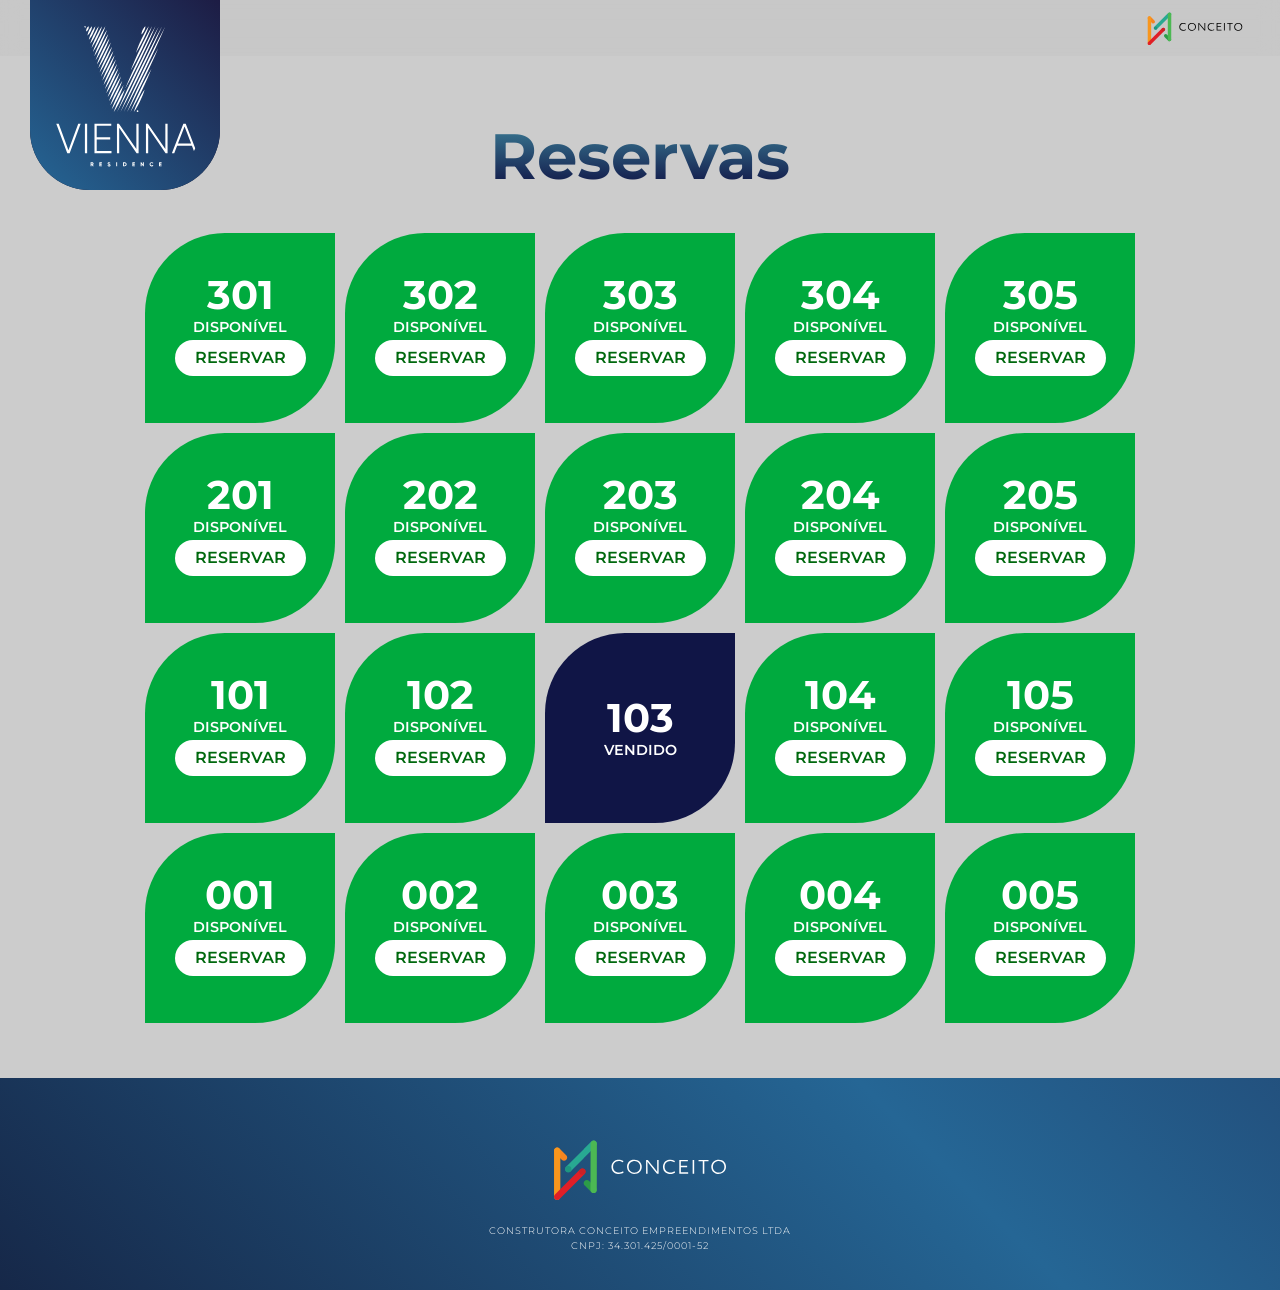
==== index.html @ 6d5f771d "Update index.html" ====
<!DOCTYPE html>
<html lang="pt-br">
<head>
    <meta charset="UTF-8">
    <meta http-equiv="X-UA-Compatible" content="IE=edge">
    <meta name="viewport" content="width=device-width, initial-scale=1.0">
    <title>Vienna Residence - Reserva</title>
    <link rel="icon" type="image/x-icon" href="img/favicon.svg">
    <link rel="stylesheet" href="style.css">
</head>
<body>

<header>
    <div class="logos-cabeca">
        <div class="logo"><img class="vienna-cabeca" src="img/vienna-branco.svg"></div><div class="logo2"><img class="conceito-cabeca" src="img/conceito-colorido.svg"></div></div>
</header>

<main>

    <div class="text">
        <h1>Reservas</h1>
    </div>

<div class="aps">

    <div class="quarto">
        <div class="quaI">
            <h2>301</h2>
            <h3>DISPONÍVEL</h3>

            <a target="_blank" href="https://api.whatsapp.com/send?phone=83981104822&text=Olá, Lucas.%20Quero%20reservar%20um%20apartamento." class="btn"> RESERVAR </a>
        </div>

        <div class="quaII">
            <h2>302</h2>
            <h3>DISPONÍVEL</h3>

            <a target="_blank" href="https://api.whatsapp.com/send?phone=83981104822&text=Olá, Lucas.%20Quero%20reservar%20um%20apartamento." class="btn"> RESERVAR </a>

        </div>

        <div class="quaIII">
            <h2>303</h2>
            <h3>DISPONÍVEL</h3>

            <a target="_blank" href="https://api.whatsapp.com/send?phone=83981104822&text=Olá, Lucas.%20Quero%20reservar%20um%20apartamento." class="btn"> RESERVAR </a>

        </div>

        <div class="quaIV">
            <h2>304</h2>
            <h3>DISPONÍVEL</h3>

            <a target="_blank" href="https://api.whatsapp.com/send?phone=83981104822&text=Olá, Lucas.%20Quero%20reservar%20um%20apartamento." class="btn"> RESERVAR </a>

        </div>

        <div class="quaV">
            <h2>305</h2>
            <h3>DISPONÍVEL</h3>

            <a target="_blank" href="https://api.whatsapp.com/send?phone=83981104822&text=Olá, Lucas.%20Quero%20reservar%20um%20apartamento." class="btn"> RESERVAR </a>

        </div>
    </div>

    <div class="terceiro">
        <div class="terI">
            <h2>201</h2>
            <h3>DISPONÍVEL</h3>

            <a target="_blank" href="https://api.whatsapp.com/send?phone=83981104822&text=Olá, Lucas.%20Quero%20reservar%20um%20apartamento." class="btn"> RESERVAR </a>

        </div>

        <div class="terII">
            <h2>202</h2>
            <h3>DISPONÍVEL</h3>

            <a target="_blank" href="https://api.whatsapp.com/send?phone=83981104822&text=Olá, Lucas.%20Quero%20reservar%20um%20apartamento." class="btn"> RESERVAR </a>

        </div>

        <div class="terIII">
            <h2>203</h2>
            <h3>DISPONÍVEL</h3>

            <a target="_blank" href="https://api.whatsapp.com/send?phone=83981104822&text=Olá, Lucas.%20Quero%20reservar%20um%20apartamento." class="btn"> RESERVAR </a>

        </div>

        <div class="terIV">
            <h2>204</h2>
            <h3>DISPONÍVEL</h3>

            <a target="_blank" href="https://api.whatsapp.com/send?phone=83981104822&text=Olá, Lucas.%20Quero%20reservar%20um%20apartamento." class="btn"> RESERVAR </a>

        </div>

        <div class="terV">
            <h2>205</h2>
            <h3>DISPONÍVEL</h3>

            <a target="_blank" href="https://api.whatsapp.com/send?phone=83981104822&text=Olá, Lucas.%20Quero%20reservar%20um%20apartamento." class="btn"> RESERVAR </a>

        </div>
    </div>

    <div class="segundo">
        <div class="segI">
            <h2>101</h2>
            <h3>DISPONÍVEL</h3>

            <a target="_blank" href="https://api.whatsapp.com/send?phone=83981104822&text=Olá, Lucas.%20Quero%20reservar%20um%20apartamento." class="btn"> RESERVAR </a>

        </div>

        <div class="segII">
            <h2>102</h2>
            <h3>DISPONÍVEL</h3>

            <a target="_blank" href="https://api.whatsapp.com/send?phone=83981104822&text=Olá, Lucas.%20Quero%20reservar%20um%20apartamento." class="btn"> RESERVAR </a>

        </div>

        <div class="segIII">
            <h2>103</h2>
            <h3>VENDIDO</h3>  
        </div>

        <div class="segIV">
            <h2>104</h2>
            <h3>DISPONÍVEL</h3>

            <a target="_blank" href="https://api.whatsapp.com/send?phone=83981104822&text=Olá, Lucas.%20Quero%20reservar%20um%20apartamento." class="btn"> RESERVAR </a>

        </div>

        <div class="segV">
            <h2>105</h2>
            <h3>DISPONÍVEL</h3>

            <a target="_blank" href="https://api.whatsapp.com/send?phone=83981104822&text=Olá, Lucas.%20Quero%20reservar%20um%20apartamento." class="btn"> RESERVAR </a>

        </div>

    </div>

    <div class="primeiro">
        <div class="I">
            <h2>001</h2>
            <h3>DISPONÍVEL</h3>
            <a target="_blank" href="https://api.whatsapp.com/send?phone=83981104822&text=Olá, Lucas.%20Quero%20reservar%20um%20apartamento." class="btn"> RESERVAR </a>

        </div>

        <div class="II">
            <h2>002</h2>
            <h3>DISPONÍVEL</h3>

            <a target="_blank" href="https://api.whatsapp.com/send?phone=83981104822&text=Olá, Lucas.%20Quero%20reservar%20um%20apartamento." class="btn"> RESERVAR </a>

        </div>

        <div class="III">
            <h2>003</h2>
            <h3>DISPONÍVEL</h3>

            <a target="_blank" href="https://api.whatsapp.com/send?phone=83981104822&text=Olá, Lucas.%20Quero%20reservar%20um%20apartamento." class="btn"> RESERVAR </a>

        </div>

        <div class="IV">
            <h2>004</h2>
            <h3>DISPONÍVEL</h3>

            <a target="_blank" href="https://api.whatsapp.com/send?phone=83981104822&text=Olá, Lucas.%20Quero%20reservar%20um%20apartamento." class="btn"> RESERVAR </a>

        </div>

        <div class="V">
            <h2>005</h2>
            <h3>DISPONÍVEL</h3>

            <a target="_blank" href="https://api.whatsapp.com/send?phone=83981104822&text=Olá, Lucas.%20Quero%20reservar%20um%20apartamento." class="btn"> RESERVAR </a>

        </div>

    </div>

    
</div>

</main>

<footer>
<div class="logo">
    <img class="conceito-footer" src="img/conceito-branco.svg">
</div>
<div class="text-footer">
    <h4>Construtora Conceito Empreendimentos LTDA</h4>
    <h4>CNPJ: 34.301.425/0001-52</h4>
</div>
</footer>

    
</body>
</html>
---- style.css ----
html, body, div, span, applet, object, iframe,
h1, h2, h3, h4, h5, h6, p, blockquote, pre,
a, abbr, acronym, address, big, cite, code,
del, dfn, em, img, ins, kbd, q, s, samp,
small, strike, strong, sub, sup, tt, var,
b, u, i, center,
dl, dt, dd, ol, ul, li,
fieldset, form, label, legend,
table, caption, tbody, tfoot, thead, tr, th, td,
article, aside, canvas, details, embed, 
figure, figcaption, footer, header, hgroup, 
menu, nav, output, ruby, section, summary,
time, mark, audio, video {
	margin: 0;
	padding: 0;
	border: 0;
	font-size: 100%;
	font: inherit;
	vertical-align: baseline;
}

@keyframes colors {
  0% {
    background-position: 0% 50%;
  }
  50% {
    background-position: 100% 50%;
  }
  100% {
    background-position: 0% 50%;
  }
}
a {
  text-decoration: none;
}
article, aside, details, figcaption, figure, 
footer, header, hgroup, menu, nav, section {
	display: block;
}
body {
	line-height: 1;
    font-family: 'Montserrat', sans-serif;
}
ol, ul {
	list-style: none;
}
blockquote, q {
	quotes: none;
}
blockquote:before, blockquote:after,
q:before, q:after {
	content: '';
	content: none;
}
table {
	border-collapse: collapse;
	border-spacing: 0;
}
/*--------------FONTS------------------*/


/*-------------------------------------------------------------*/
@font-face {
    font-family: 'Montserrat-Bold';
    font-style: normal;
    src: url('fonts/Montserrat-Bold.ttf') format('truetype');
  } 
  @font-face {
    font-family: 'Montserrat-SemiBold';
    font-style: normal;
    src: url('fonts/Montserrat-SemiBold.ttf') format('truetype');
  } 
  @font-face {
    font-family: 'Montserrat-Medium';
    font-style: normal;
    src: url('fonts/Montserrat-Medium.ttf') format('truetype');
  } 
  @font-face {
    font-family: 'Montserrat-Ligth';
    font-style: normal;
    src: url('fonts/Montserrat-Light.ttf') format('truetype');
  } 

header {
  background: rgb(187 187 187 / 27%);
 
  mix-blend-mode: normal;
  -webkit-backdrop-filter: blur(5px);
  backdrop-filter: blur(10px);

  position:fixed;
  height: 56px;
  z-index: 1;
  width: 100vw;
}

.logos-cabeca {
    display: flex;
    flex-direction: row;

    justify-content: space-between; 
    align-items: flex-start;

    padding: 0px 30px 0px 30px;
}
.conceito-cabeca {
    width: 110px;
}

.vienna-cabeca {
    position: fixed;

    width: 150px;
    
    padding: 20px;

    border-radius: 0 0 60px 60px;
    
    background: rgb(16,15,42);

    background-image: linear-gradient(45deg, rgb(16,15,42), rgb(37 102 149), rgb(29 28 68), rgb(16,15,42) );
    background-size: 300% 300%;
    animation: colors 5s ease infinite;

}

/*------------MAIN-------------*/
main {
    background-image: url('img/2.jpg');
    background-color: #cccccc; /* Used if the image is unavailable */
    background-position: center; /* Center the image */
    background-repeat: no-repeat; /* Do not repeat the image */
    background-size: cover; /* Resize the background image to cover the entire container */
    background-attachment: fixed;

    padding: 50px;

    display: flex;
    flex-direction: column;
    justify-content: center;
    align-items: center;
}
/*-------------------------*/

h1 {
    font-family: 'Montserrat-Bold';
    font-size: 4rem;
    background: -webkit-linear-gradient(#3b7c95, #101546);
    -webkit-background-clip: text;
    -webkit-text-fill-color: transparent;
    margin: 74px 0 40px 0;
  }

  h2 {
    color: #ffffff;
    font-family: 'Montserrat-Bold';
    font-size: 2.5rem;

  }

  h3 {
    color: #ffffff;
    font-family: 'Montserrat-SemiBold';
    text-transform: Uppercase;
    font-size: 0.9rem;
    margin-top: 5px;
    user-select: none;
  }

  h4 {
    color: #ffffff;
    font-family: 'Montserrat-Ligth';
    text-transform: Uppercase;
    font-size: 0.8rem;
    margin-top: 5px;
    user-select: none;
  }
.btn {
  background-color: #ffffff;

  color:rgb(0, 105, 14);
  
  padding: 10px 20px 10px 20px;
  margin: 5px;
  font-family: 'Montserrat-SemiBold';
  border-radius: 20px;
}
  /*---------------------------------------*/

.aps {
    display: flex;
    flex-direction: column;
    align-items: center;
}
.primeiro{
    display: flex;
    flex-wrap: wrap;
}
.segundo{
    display: flex;
    flex-wrap: wrap;
}
.terceiro{
    display: flex;
    flex-wrap: wrap;
}
.quarto{
    display: flex;
    flex-wrap: wrap;
}

.I, .II, .III, .IV, .V, 
.segI, .segII, .segIII, .segIV, .segV, 
.terI, .terII, .terIII, .terIV, .terV, 
.quaI, .quaII, .quaIII, .quaIV, .quaV {

    display: flex;
    flex-direction: column;
    align-items: center;
    justify-content: center;
    width: 150px;
    height: 150px;

    border-radius:  80px 0 80px 0;

    background: #00aa3e;

    padding: 20px;
    margin: 5px;
  
  }


  footer {
    background: #06101e;
    background-image: linear-gradient(45deg, rgb(16,15,42), rgb(37 102 149), rgb(29 28 68), rgb(16,15,42) );
    background-size: 300% 300%;
    animation: colors 5s ease infinite;

    display: flex;
    flex-direction: column;
    justify-content: center;
    align-items: center;

    padding: 40px;
  
  }

.conceito-footer {
  width: 200px;
}
  
.text-footer {
  display: flex;
  flex-direction: column;
  align-items: center;
}

.text-footer h4 {
  font-size: 0.6rem;
  letter-spacing: 1px;
}
.segIII {
background: #101546;
}
/* ------------------ CELULAR ------------------ */
@media only screen and (max-width: 700px) {

  .conceito-cabeca {
    display: none;
  }

  h1 {
    margin: 180px 0 40px 0;
  }

  .I, .II, .III, .IV, .V, 
  .segI, .segII, .segIII, .segIV, .segV, 
  .terI, .terII, .terIII, .terIV, .terV, 
  .quaI, .quaII, .quaIII, .quaIV, .quaV {
    width: 70vw;
}
.primeiro, .segundo, .terceiro, .quarto {
  flex-direction: column-reverse;
}
}
/*
DISPONÍVEL:

background: #00aa3e;
background: linear-gradient(73deg, #D4FF00 0%, #00AA3E 35%, #00aa3ebd 100%);

RESERVADO:

background: rgb(255, 38, 0);
background: linear-gradient(73deg, rgb(255, 17, 0) 0%, rgb(255, 60, 0) 35%, rgba(255, 124, 106, 0.822) 100%);

VENDIDO:

background: #101546;
background: #3b7c95 0%, #101546 35%, #153636bd 100%); ----*/
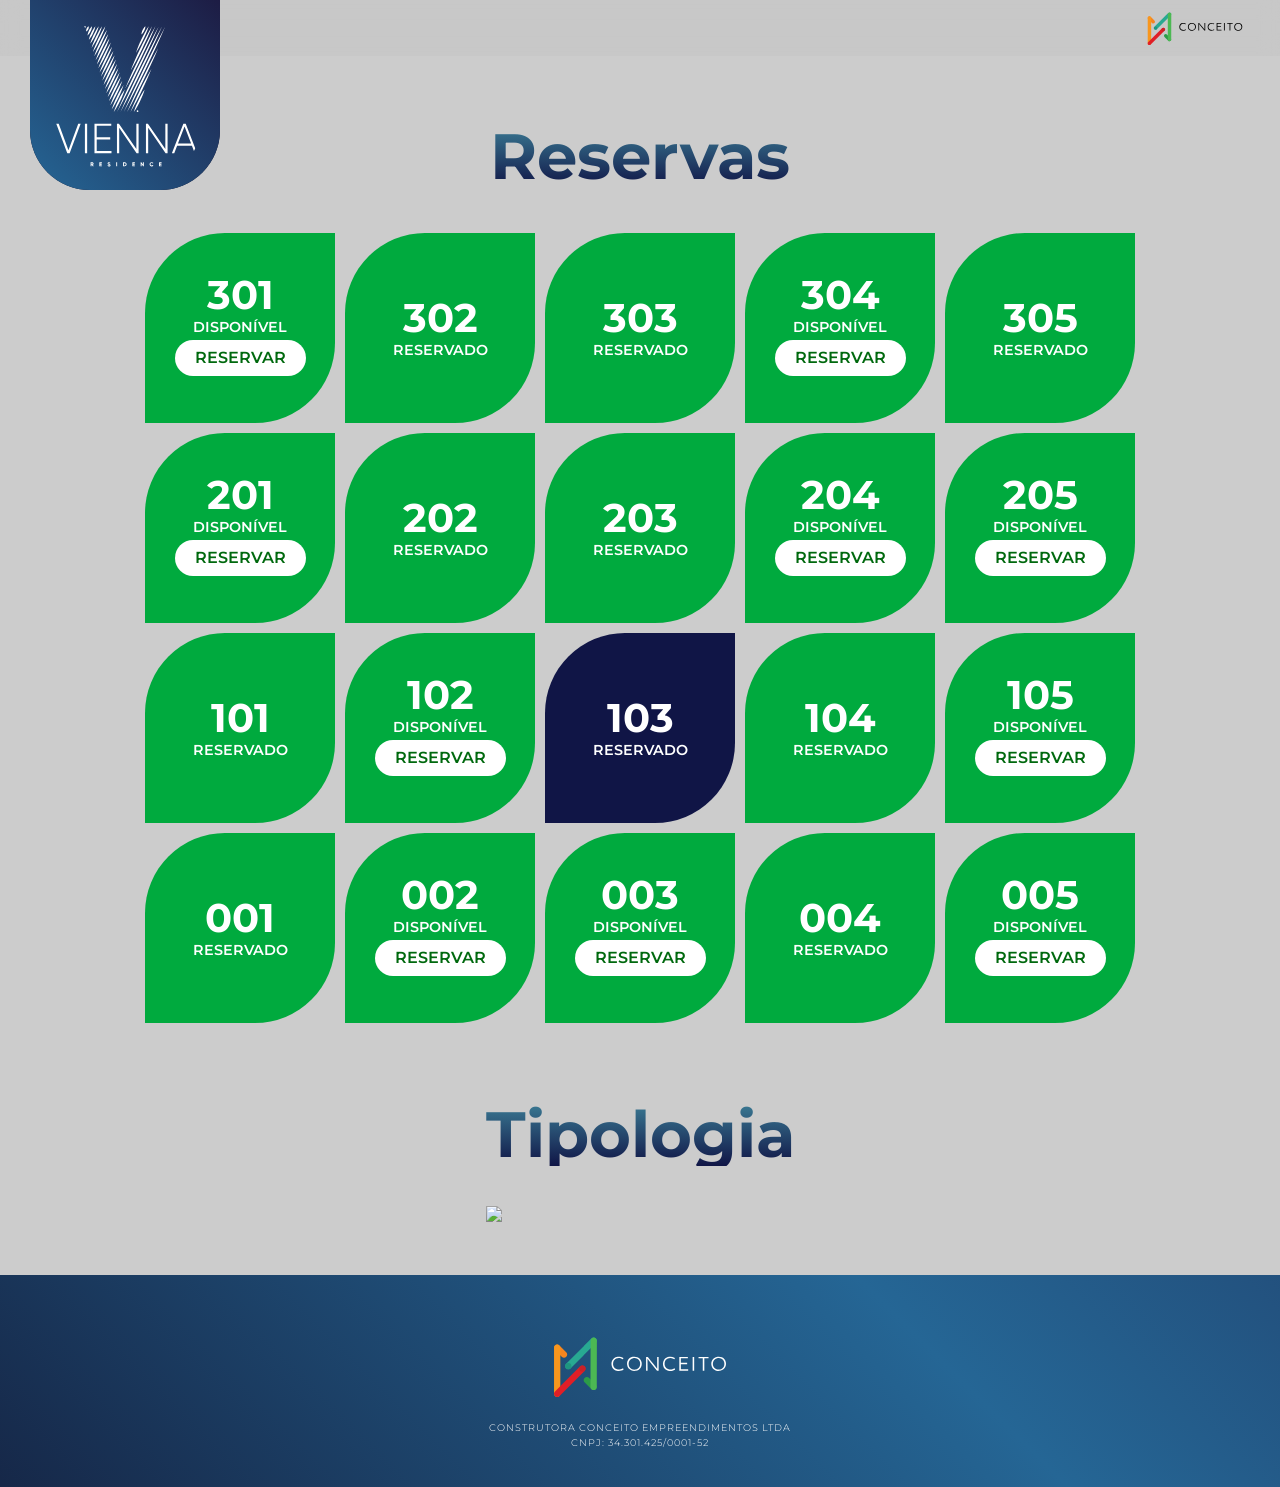
==== commit ad2fc290: "Update index.html" ====
--- a/index.html
+++ b/index.html
@@ -28,22 +28,20 @@
             <h2>301</h2>
             <h3>DISPONÍVEL</h3>
 
-            <a target="_blank" href="https://api.whatsapp.com/send?phone=83981104822&text=Olá, Lucas.%20Quero%20reservar%20um%20apartamento." class="btn"> RESERVAR </a>
+            <a target="_blank" href="https://api.whatsapp.com/send?phone=83996271234&text=Olá, Lucas.%20Quero%20reservar%20um%20apartamento." class="btn"> RESERVAR </a>
         </div>
 
         <div class="quaII">
             <h2>302</h2>
-            <h3>DISPONÍVEL</h3>
-
-            <a target="_blank" href="https://api.whatsapp.com/send?phone=83981104822&text=Olá, Lucas.%20Quero%20reservar%20um%20apartamento." class="btn"> RESERVAR </a>
-
+            <h3>RESERVADO</h3>
+
+ 
         </div>
 
         <div class="quaIII">
             <h2>303</h2>
-            <h3>DISPONÍVEL</h3>
-
-            <a target="_blank" href="https://api.whatsapp.com/send?phone=83981104822&text=Olá, Lucas.%20Quero%20reservar%20um%20apartamento." class="btn"> RESERVAR </a>
+            <h3>RESERVADO</h3>
+
 
         </div>
 
@@ -51,15 +49,14 @@
             <h2>304</h2>
             <h3>DISPONÍVEL</h3>
 
-            <a target="_blank" href="https://api.whatsapp.com/send?phone=83981104822&text=Olá, Lucas.%20Quero%20reservar%20um%20apartamento." class="btn"> RESERVAR </a>
+            <a target="_blank" href="https://api.whatsapp.com/send?phone=83996271234&text=Olá, Lucas.%20Quero%20reservar%20um%20apartamento." class="btn"> RESERVAR </a>
 
         </div>
 
         <div class="quaV">
             <h2>305</h2>
-            <h3>DISPONÍVEL</h3>
-
-            <a target="_blank" href="https://api.whatsapp.com/send?phone=83981104822&text=Olá, Lucas.%20Quero%20reservar%20um%20apartamento." class="btn"> RESERVAR </a>
+            <h3>RESERVADO</h3>
+
 
         </div>
     </div>
@@ -69,23 +66,21 @@
             <h2>201</h2>
             <h3>DISPONÍVEL</h3>
 
-            <a target="_blank" href="https://api.whatsapp.com/send?phone=83981104822&text=Olá, Lucas.%20Quero%20reservar%20um%20apartamento." class="btn"> RESERVAR </a>
+            <a target="_blank" href="https://api.whatsapp.com/send?phone=83996271234&text=Olá, Lucas.%20Quero%20reservar%20um%20apartamento." class="btn"> RESERVAR </a>
 
         </div>
 
         <div class="terII">
             <h2>202</h2>
-            <h3>DISPONÍVEL</h3>
-
-            <a target="_blank" href="https://api.whatsapp.com/send?phone=83981104822&text=Olá, Lucas.%20Quero%20reservar%20um%20apartamento." class="btn"> RESERVAR </a>
+            <h3>RESERVADO</h3>
+
 
         </div>
 
         <div class="terIII">
             <h2>203</h2>
-            <h3>DISPONÍVEL</h3>
-
-            <a target="_blank" href="https://api.whatsapp.com/send?phone=83981104822&text=Olá, Lucas.%20Quero%20reservar%20um%20apartamento." class="btn"> RESERVAR </a>
+            <h3>RESERVADO</h3>
+
 
         </div>
 
@@ -93,7 +88,7 @@
             <h2>204</h2>
             <h3>DISPONÍVEL</h3>
 
-            <a target="_blank" href="https://api.whatsapp.com/send?phone=83981104822&text=Olá, Lucas.%20Quero%20reservar%20um%20apartamento." class="btn"> RESERVAR </a>
+            <a target="_blank" href="https://api.whatsapp.com/send?phone=83996271234&text=Olá, Lucas.%20Quero%20reservar%20um%20apartamento." class="btn"> RESERVAR </a>
 
         </div>
 
@@ -101,7 +96,7 @@
             <h2>205</h2>
             <h3>DISPONÍVEL</h3>
 
-            <a target="_blank" href="https://api.whatsapp.com/send?phone=83981104822&text=Olá, Lucas.%20Quero%20reservar%20um%20apartamento." class="btn"> RESERVAR </a>
+            <a target="_blank" href="https://api.whatsapp.com/send?phone=83996271234&text=Olá, Lucas.%20Quero%20reservar%20um%20apartamento." class="btn"> RESERVAR </a>
 
         </div>
     </div>
@@ -109,9 +104,8 @@
     <div class="segundo">
         <div class="segI">
             <h2>101</h2>
-            <h3>DISPONÍVEL</h3>
-
-            <a target="_blank" href="https://api.whatsapp.com/send?phone=83981104822&text=Olá, Lucas.%20Quero%20reservar%20um%20apartamento." class="btn"> RESERVAR </a>
+            <h3>RESERVADO</h3>
+
 
         </div>
 
@@ -119,28 +113,29 @@
             <h2>102</h2>
             <h3>DISPONÍVEL</h3>
 
-            <a target="_blank" href="https://api.whatsapp.com/send?phone=83981104822&text=Olá, Lucas.%20Quero%20reservar%20um%20apartamento." class="btn"> RESERVAR </a>
+            <a target="_blank" href="https://api.whatsapp.com/send?phone=83996271234&text=Olá, Lucas.%20Quero%20reservar%20um%20apartamento." class="btn"> RESERVAR </a>
 
         </div>
 
         <div class="segIII">
             <h2>103</h2>
-            <h3>VENDIDO</h3>  
+            <h3>RESERVADO</h3>
+
+
         </div>
 
         <div class="segIV">
             <h2>104</h2>
-            <h3>DISPONÍVEL</h3>
-
-            <a target="_blank" href="https://api.whatsapp.com/send?phone=83981104822&text=Olá, Lucas.%20Quero%20reservar%20um%20apartamento." class="btn"> RESERVAR </a>
-
+            <h3>RESERVADO</h3>
+
+ 
         </div>
 
         <div class="segV">
             <h2>105</h2>
             <h3>DISPONÍVEL</h3>
 
-            <a target="_blank" href="https://api.whatsapp.com/send?phone=83981104822&text=Olá, Lucas.%20Quero%20reservar%20um%20apartamento." class="btn"> RESERVAR </a>
+            <a target="_blank" href="https://api.whatsapp.com/send?phone=83996271234&text=Olá, Lucas.%20Quero%20reservar%20um%20apartamento." class="btn"> RESERVAR </a>
 
         </div>
 
@@ -149,8 +144,7 @@
     <div class="primeiro">
         <div class="I">
             <h2>001</h2>
-            <h3>DISPONÍVEL</h3>
-            <a target="_blank" href="https://api.whatsapp.com/send?phone=83981104822&text=Olá, Lucas.%20Quero%20reservar%20um%20apartamento." class="btn"> RESERVAR </a>
+            <h3>RESERVADO</h3>
 
         </div>
 
@@ -158,7 +152,7 @@
             <h2>002</h2>
             <h3>DISPONÍVEL</h3>
 
-            <a target="_blank" href="https://api.whatsapp.com/send?phone=83981104822&text=Olá, Lucas.%20Quero%20reservar%20um%20apartamento." class="btn"> RESERVAR </a>
+            <a target="_blank" href="https://api.whatsapp.com/send?phone=83996271234&text=Olá, Lucas.%20Quero%20reservar%20um%20apartamento." class="btn"> RESERVAR </a>
 
         </div>
 
@@ -166,15 +160,14 @@
             <h2>003</h2>
             <h3>DISPONÍVEL</h3>
 
-            <a target="_blank" href="https://api.whatsapp.com/send?phone=83981104822&text=Olá, Lucas.%20Quero%20reservar%20um%20apartamento." class="btn"> RESERVAR </a>
+            <a target="_blank" href="https://api.whatsapp.com/send?phone=83996271234&text=Olá, Lucas.%20Quero%20reservar%20um%20apartamento." class="btn"> RESERVAR </a>
 
         </div>
 
         <div class="IV">
             <h2>004</h2>
-            <h3>DISPONÍVEL</h3>
-
-            <a target="_blank" href="https://api.whatsapp.com/send?phone=83981104822&text=Olá, Lucas.%20Quero%20reservar%20um%20apartamento." class="btn"> RESERVAR </a>
+            <h3>RESERVADO</h3>
+
 
         </div>
 
@@ -182,13 +175,18 @@
             <h2>005</h2>
             <h3>DISPONÍVEL</h3>
 
-            <a target="_blank" href="https://api.whatsapp.com/send?phone=83981104822&text=Olá, Lucas.%20Quero%20reservar%20um%20apartamento." class="btn"> RESERVAR </a>
+            <a target="_blank" href="https://api.whatsapp.com/send?phone=83996271234&text=Olá, Lucas.%20Quero%20reservar%20um%20apartamento." class="btn"> RESERVAR </a>
 
         </div>
 
     </div>
 
     
+</div>
+
+<div class="tipologia">
+    <h1>Tipologia</h1>
+    <img class="mapa" src="img/MAPA.webp">
 </div>
 
 </main>
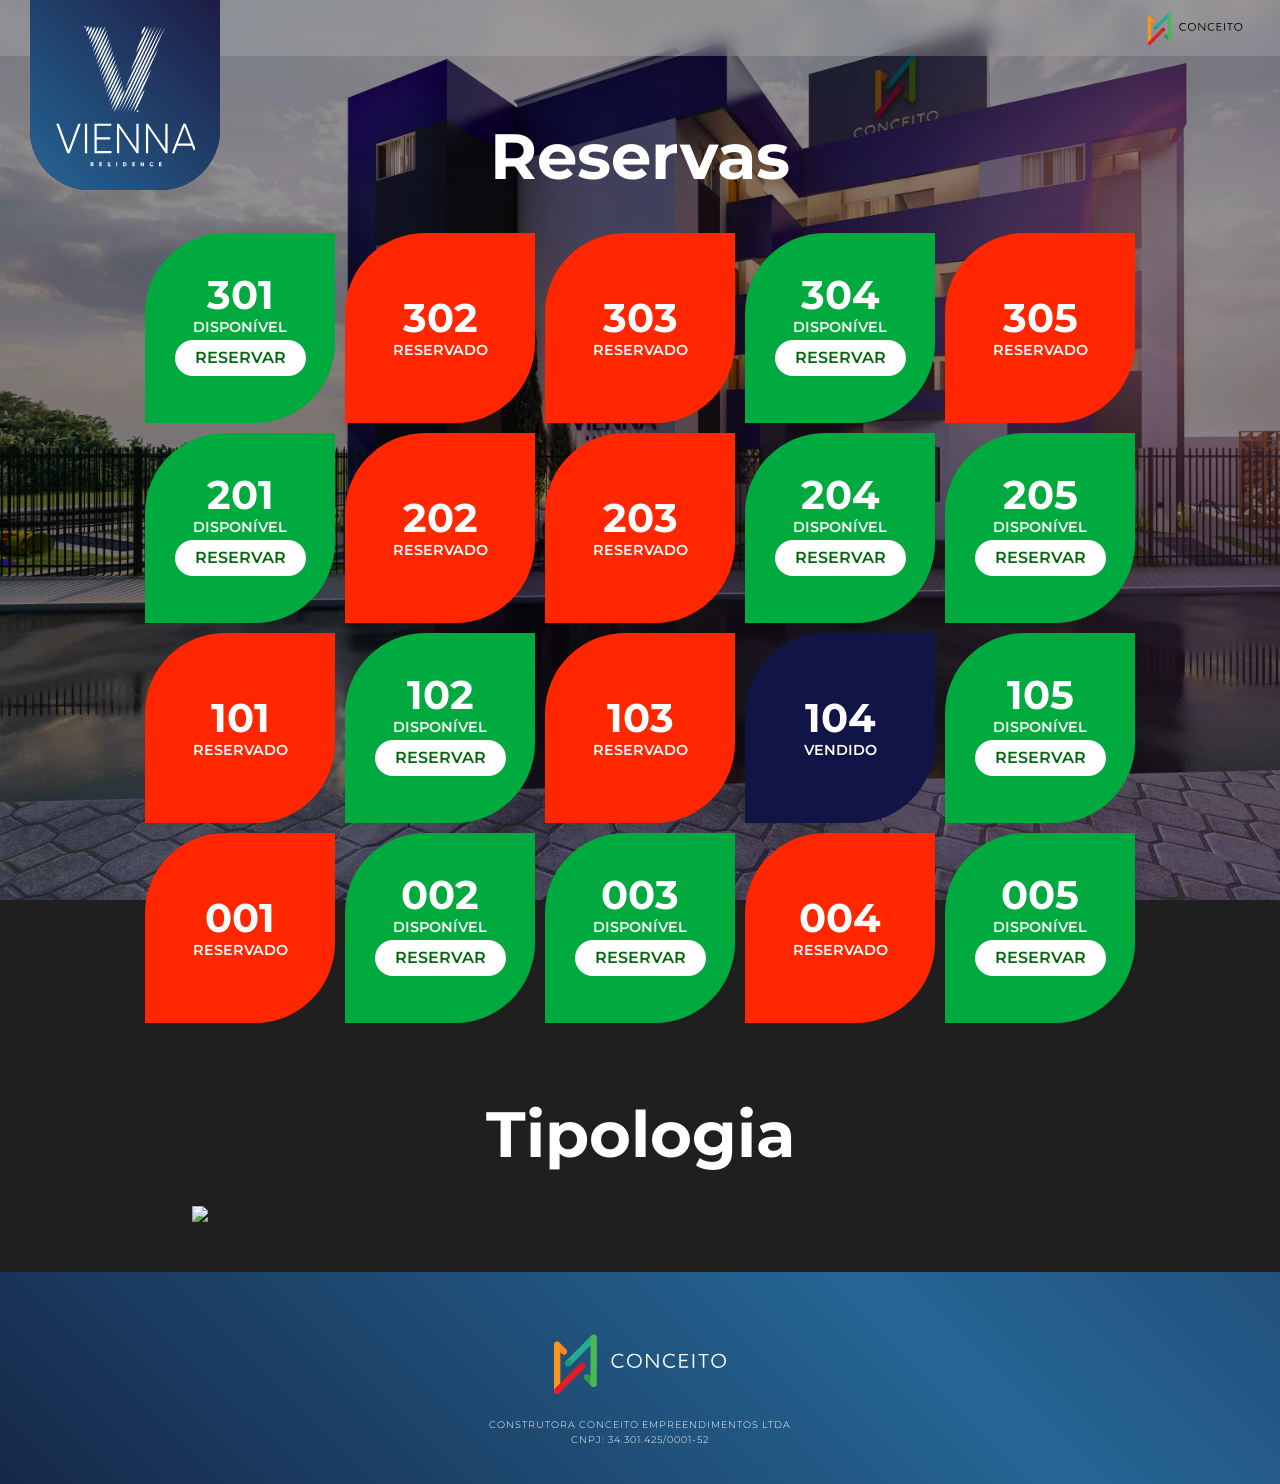
==== commit dfcabf9e: "VENDA 104" ====
--- a/index.html
+++ b/index.html
@@ -126,7 +126,7 @@
 
         <div class="segIV">
             <h2>104</h2>
-            <h3>RESERVADO</h3>
+            <h3>VENDIDO</h3>
 
  
         </div>
--- a/style.css
+++ b/style.css
@@ -18,6 +18,7 @@
 	font: inherit;
 	vertical-align: baseline;
 }
+
 
 @keyframes colors {
   0% {
@@ -126,8 +127,8 @@
 
 /*------------MAIN-------------*/
 main {
-    background-image: url('img/2.jpg');
-    background-color: #cccccc; /* Used if the image is unavailable */
+    background-image: url('img/bg.webp');
+    background-color: #1f1f1f; /* Used if the image is unavailable */
     background-position: center; /* Center the image */
     background-repeat: no-repeat; /* Do not repeat the image */
     background-size: cover; /* Resize the background image to cover the entire container */
@@ -145,9 +146,7 @@
 h1 {
     font-family: 'Montserrat-Bold';
     font-size: 4rem;
-    background: -webkit-linear-gradient(#3b7c95, #101546);
-    -webkit-background-clip: text;
-    -webkit-text-fill-color: transparent;
+    color: #fff;
     margin: 74px 0 40px 0;
   }
 
@@ -225,6 +224,7 @@
 
     background: #00aa3e;
 
+
     padding: 20px;
     margin: 5px;
   
@@ -260,8 +260,22 @@
   font-size: 0.6rem;
   letter-spacing: 1px;
 }
-.segIII {
-background: #101546;
+
+.I, .IV, .segI, .segIII, .terII, .terIII, .quaII, .quaIII, .quaV {
+	background: rgb(255, 38, 0);
+}
+.segIV {
+	background: #101546;
+}
+.tipologia {
+  display: flex;
+  flex-direction: column;
+  justify-content: center;
+  align-items: center;
+}
+
+.mapa {
+  width: 70vw;
 }
 /* ------------------ CELULAR ------------------ */
 @media only screen and (max-width: 700px) {
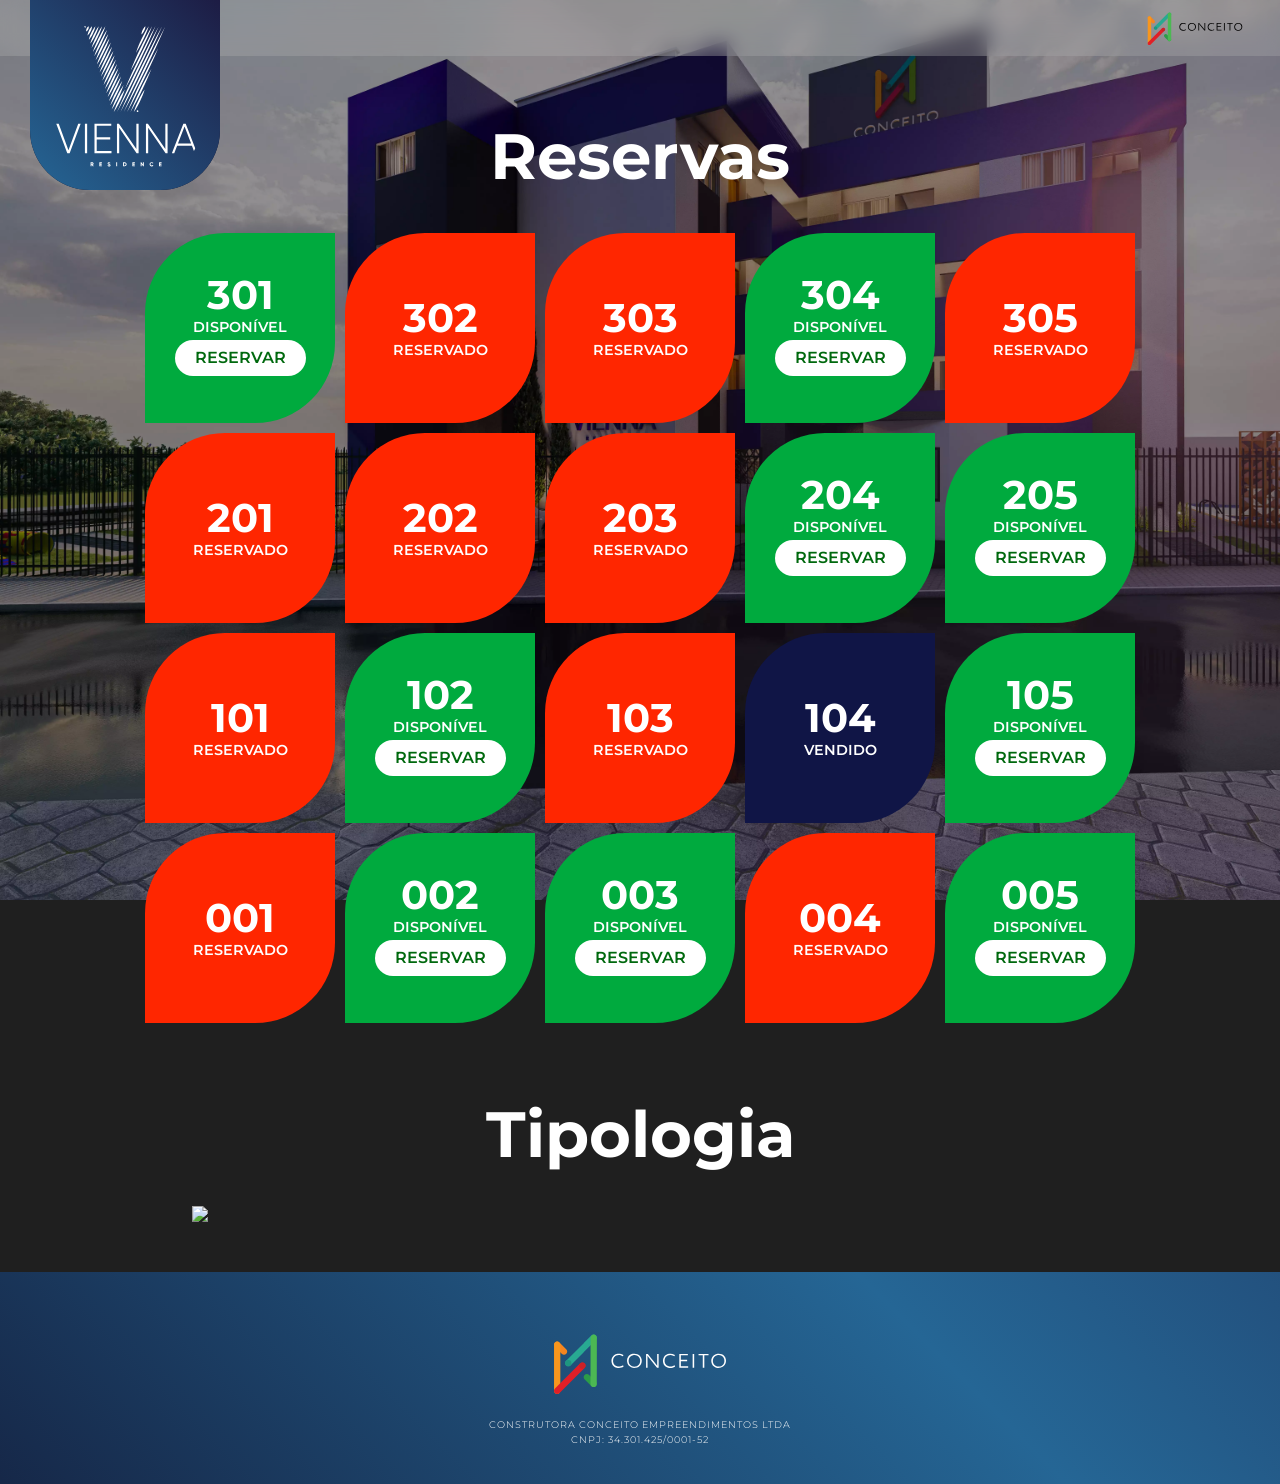
==== commit 056c030f: "Update index.html" ====
--- a/index.html
+++ b/index.html
@@ -64,9 +64,7 @@
     <div class="terceiro">
         <div class="terI">
             <h2>201</h2>
-            <h3>DISPONÍVEL</h3>
-
-            <a target="_blank" href="https://api.whatsapp.com/send?phone=83996271234&text=Olá, Lucas.%20Quero%20reservar%20um%20apartamento." class="btn"> RESERVAR </a>
+            <h3>RESERVADO</h3>
 
         </div>
 
--- a/style.css
+++ b/style.css
@@ -261,7 +261,7 @@
   letter-spacing: 1px;
 }
 
-.I, .IV, .segI, .segIII, .terII, .terIII, .quaII, .quaIII, .quaV {
+.I, .IV, .segI, .segIII, .terI, .terII, .terIII, .quaII, .quaIII, .quaV {
 	background: rgb(255, 38, 0);
 }
 .segIV {
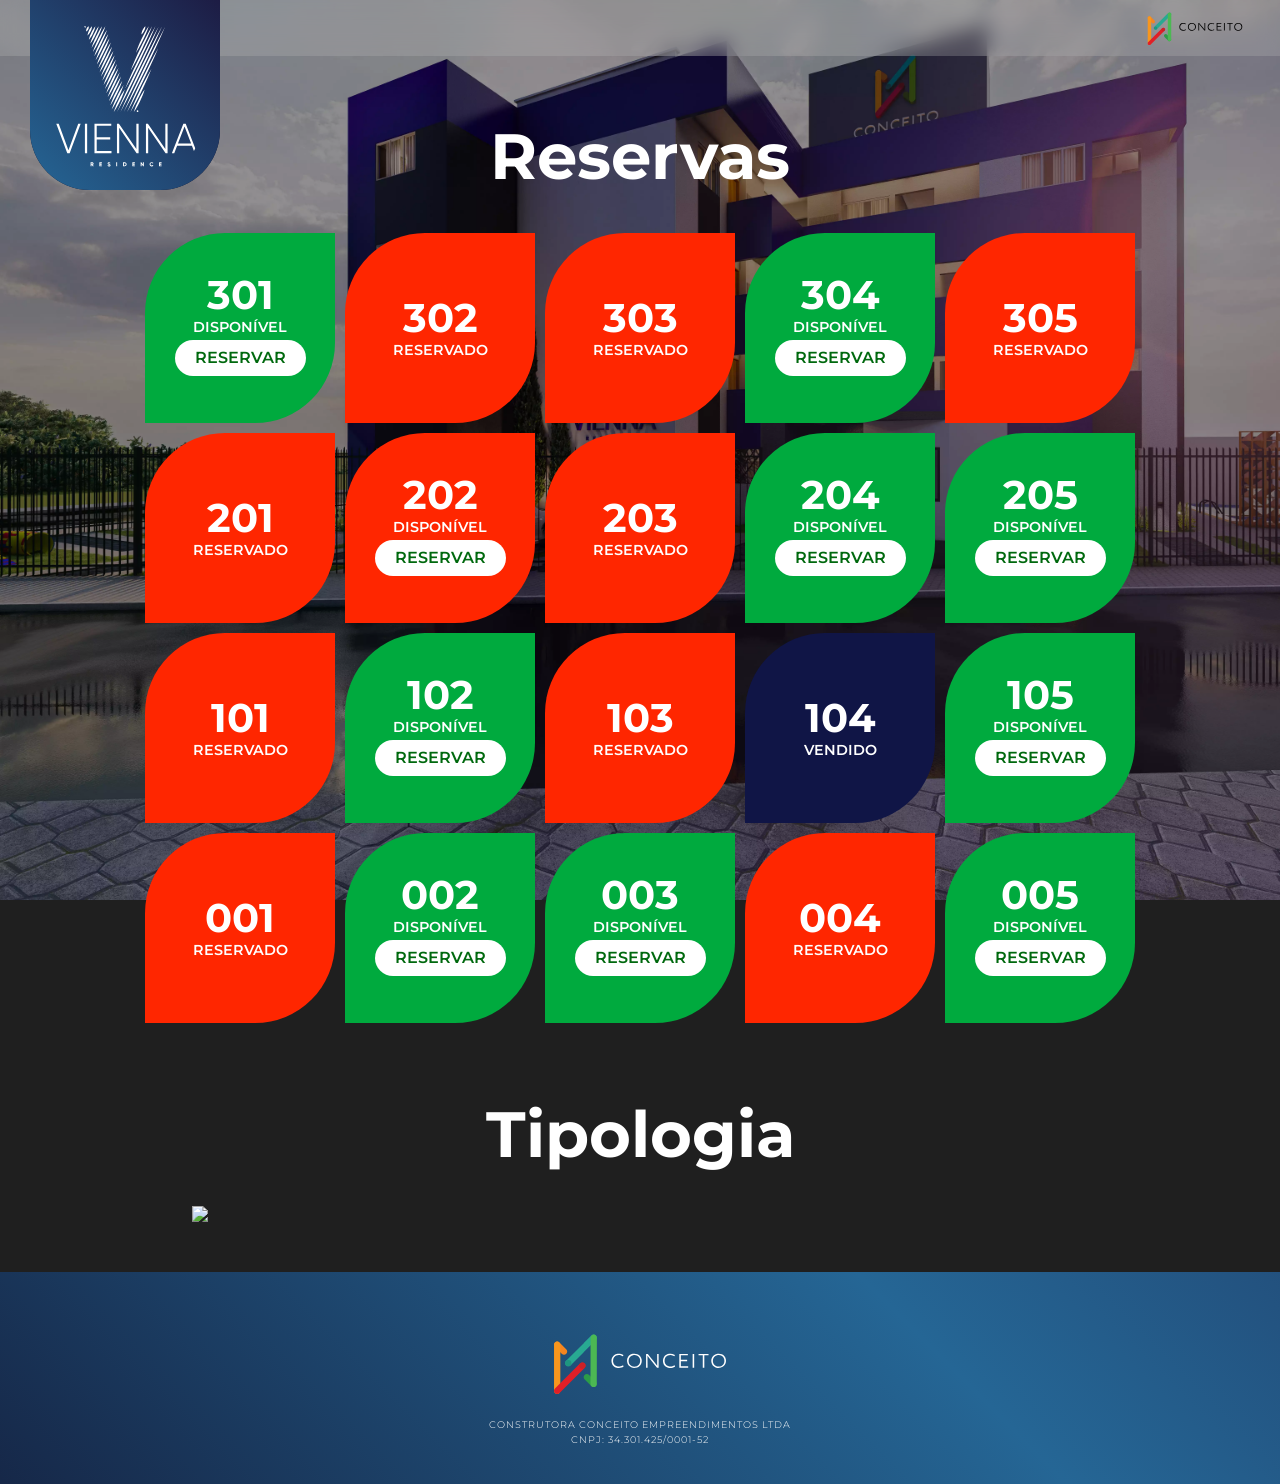
==== commit a11c2462: "Update index.html" ====
--- a/index.html
+++ b/index.html
@@ -70,7 +70,10 @@
 
         <div class="terII">
             <h2>202</h2>
-            <h3>RESERVADO</h3>
+            <h3>DISPONÍVEL</h3>
+
+            <a target="_blank" href="https://api.whatsapp.com/send?phone=83996271234&text=Olá, Lucas.%20Quero%20reservar%20um%20apartamento." class="btn"> RESERVAR </a>
+
 
 
         </div>
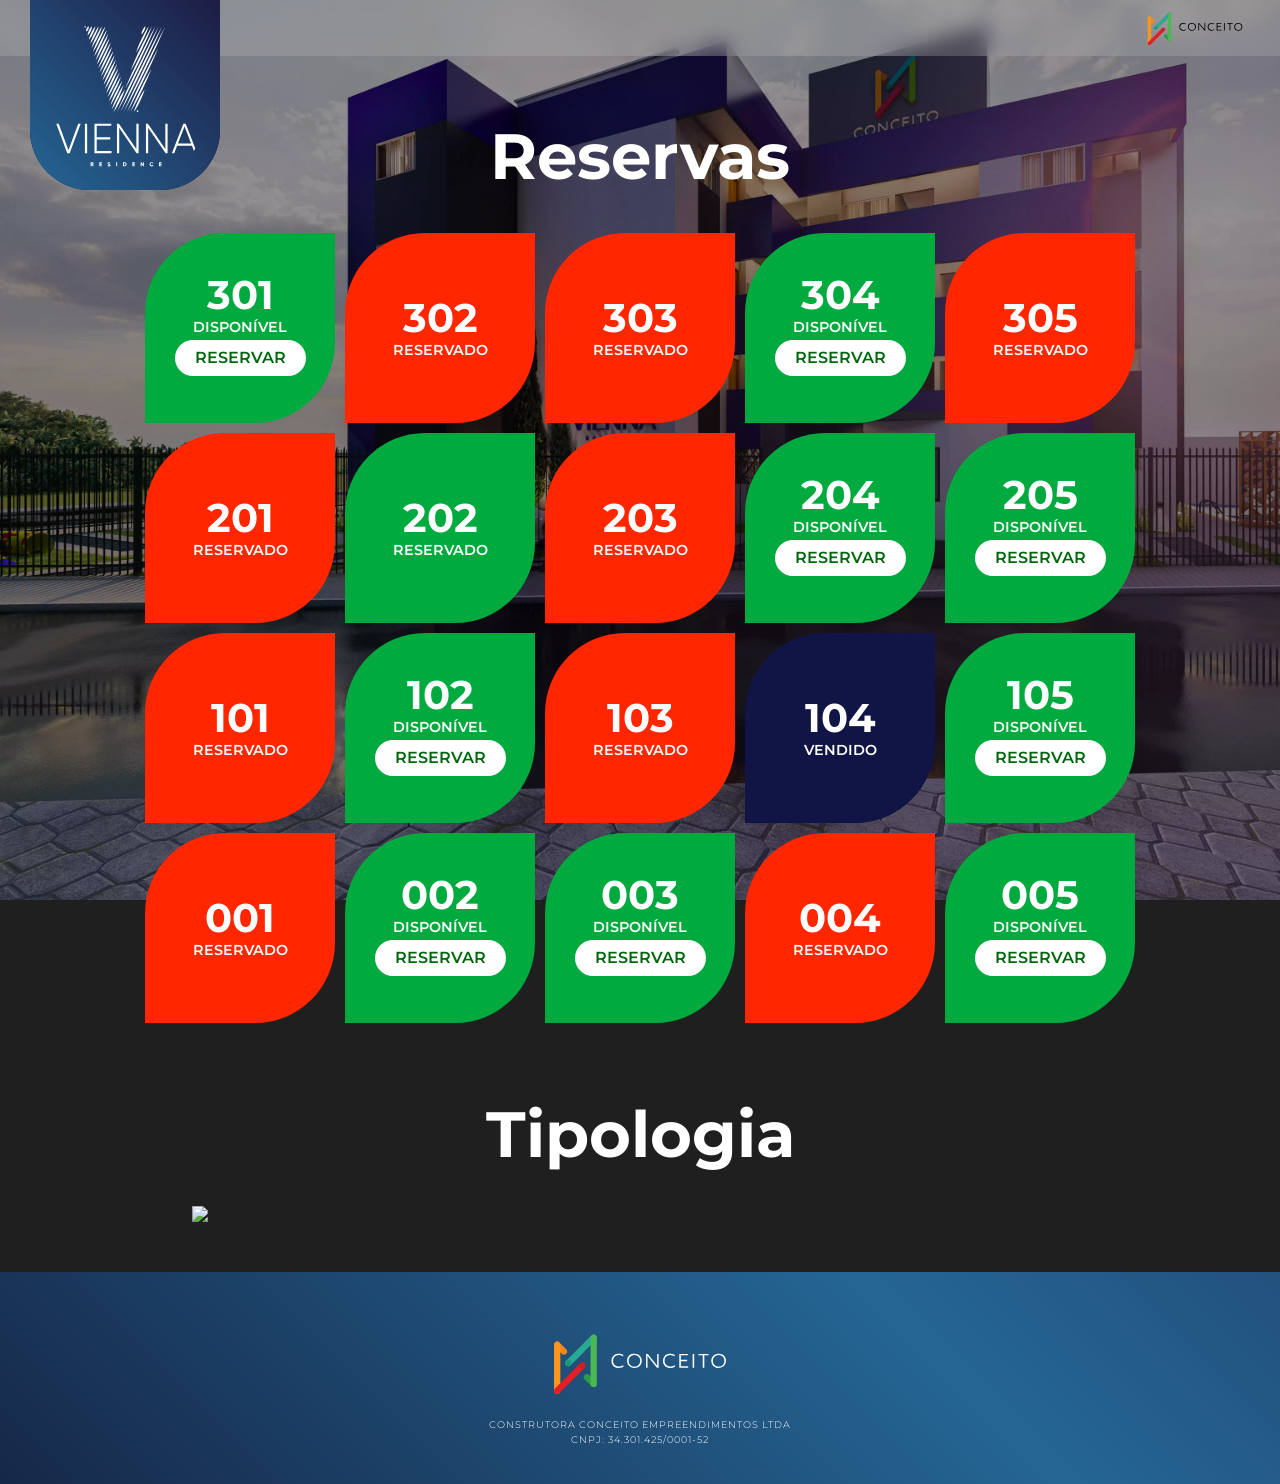
==== commit 1064f980: "Reserva 202" ====
--- a/index.html
+++ b/index.html
@@ -70,10 +70,7 @@
 
         <div class="terII">
             <h2>202</h2>
-            <h3>DISPONÍVEL</h3>
-
-            <a target="_blank" href="https://api.whatsapp.com/send?phone=83996271234&text=Olá, Lucas.%20Quero%20reservar%20um%20apartamento." class="btn"> RESERVAR </a>
-
+            <h3>RESERVADO</h3>
 
 
         </div>
--- a/style.css
+++ b/style.css
@@ -261,7 +261,7 @@
   letter-spacing: 1px;
 }
 
-.I, .IV, .segI, .segIII, .terI, .terII, .terIII, .quaII, .quaIII, .quaV {
+.I, .IV, .segI, .segIII, .terI, .terIII, .quaII, .quaIII, .quaV {
 	background: rgb(255, 38, 0);
 }
 .segIV {
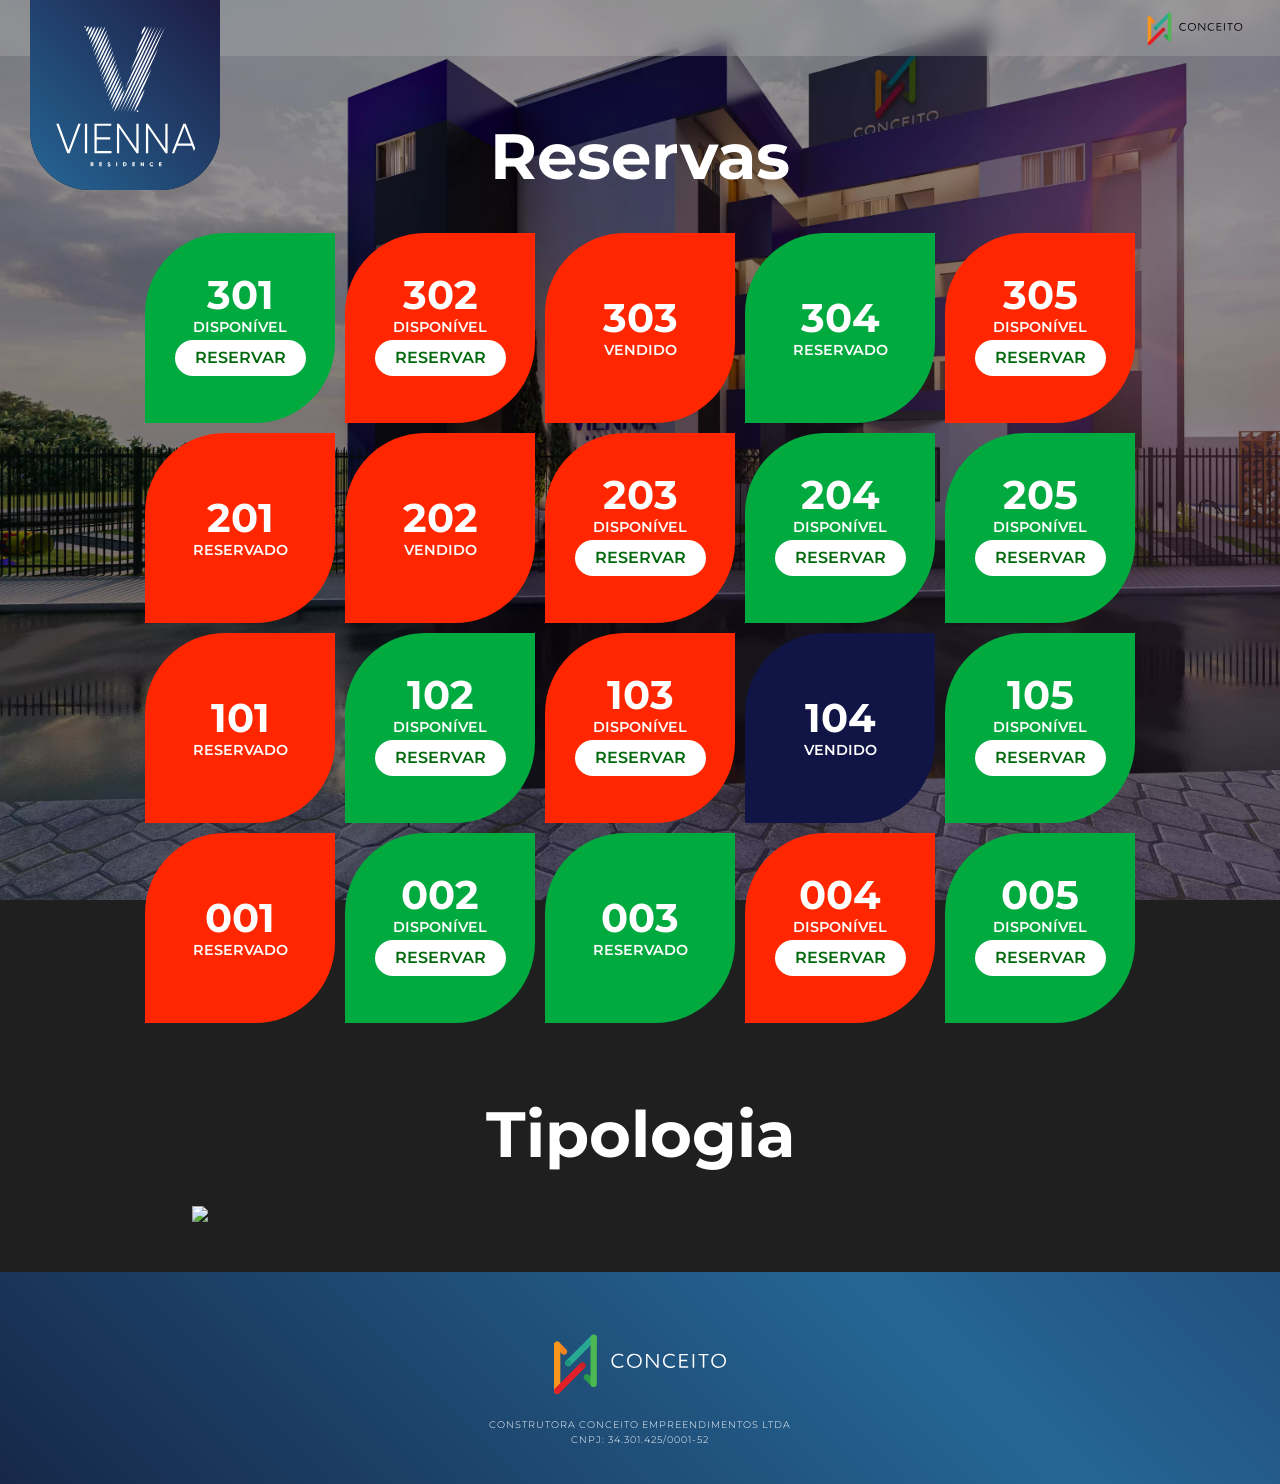
==== commit cd8bffca: "Atualização de vendas" ====
--- a/index.html
+++ b/index.html
@@ -33,29 +33,30 @@
 
         <div class="quaII">
             <h2>302</h2>
-            <h3>RESERVADO</h3>
+            <h3>DISPONÍVEL</h3>
+            
+            <a target="_blank" href="https://api.whatsapp.com/send?phone=83996271234&text=Olá, Lucas.%20Quero%20reservar%20um%20apartamento." class="btn"> RESERVAR </a>
 
  
         </div>
 
         <div class="quaIII">
             <h2>303</h2>
-            <h3>RESERVADO</h3>
-
+            <h3>VENDIDO</h3>
 
         </div>
 
         <div class="quaIV">
             <h2>304</h2>
-            <h3>DISPONÍVEL</h3>
-
-            <a target="_blank" href="https://api.whatsapp.com/send?phone=83996271234&text=Olá, Lucas.%20Quero%20reservar%20um%20apartamento." class="btn"> RESERVAR </a>
+            <h3>RESERVADO</h3>
 
         </div>
 
         <div class="quaV">
             <h2>305</h2>
-            <h3>RESERVADO</h3>
+            <h3>DISPONÍVEL</h3>
+            
+            <a target="_blank" href="https://api.whatsapp.com/send?phone=83996271234&text=Olá, Lucas.%20Quero%20reservar%20um%20apartamento." class="btn"> RESERVAR </a>
 
 
         </div>
@@ -70,14 +71,16 @@
 
         <div class="terII">
             <h2>202</h2>
-            <h3>RESERVADO</h3>
+            <h3>VENDIDO</h3>
 
 
         </div>
 
         <div class="terIII">
             <h2>203</h2>
-            <h3>RESERVADO</h3>
+            <h3>DISPONÍVEL</h3>
+            
+            <a target="_blank" href="https://api.whatsapp.com/send?phone=83996271234&text=Olá, Lucas.%20Quero%20reservar%20um%20apartamento." class="btn"> RESERVAR </a>
 
 
         </div>
@@ -117,7 +120,9 @@
 
         <div class="segIII">
             <h2>103</h2>
-            <h3>RESERVADO</h3>
+            <h3>DISPONÍVEL</h3>
+
+            <a target="_blank" href="https://api.whatsapp.com/send?phone=83996271234&text=Olá, Lucas.%20Quero%20reservar%20um%20apartamento." class="btn"> RESERVAR </a>
 
 
         </div>
@@ -156,15 +161,16 @@
 
         <div class="III">
             <h2>003</h2>
-            <h3>DISPONÍVEL</h3>
-
-            <a target="_blank" href="https://api.whatsapp.com/send?phone=83996271234&text=Olá, Lucas.%20Quero%20reservar%20um%20apartamento." class="btn"> RESERVAR </a>
+            <h3>RESERVADO</h3>
+
 
         </div>
 
         <div class="IV">
             <h2>004</h2>
-            <h3>RESERVADO</h3>
+            <h3>DISPONÍVEL</h3>
+            
+            <a target="_blank" href="https://api.whatsapp.com/send?phone=83996271234&text=Olá, Lucas.%20Quero%20reservar%20um%20apartamento." class="btn"> RESERVAR </a>
 
 
         </div>
--- a/style.css
+++ b/style.css
@@ -261,7 +261,7 @@
   letter-spacing: 1px;
 }
 
-.I, .IV, .segI, .segIII, .terI, .terIII, .quaII, .quaIII, .quaV {
+.I, .IV, .segI, .segIII, .terI, .terII, .terIII, .quaII, .quaIII, .quaV {
 	background: rgb(255, 38, 0);
 }
 .segIV {
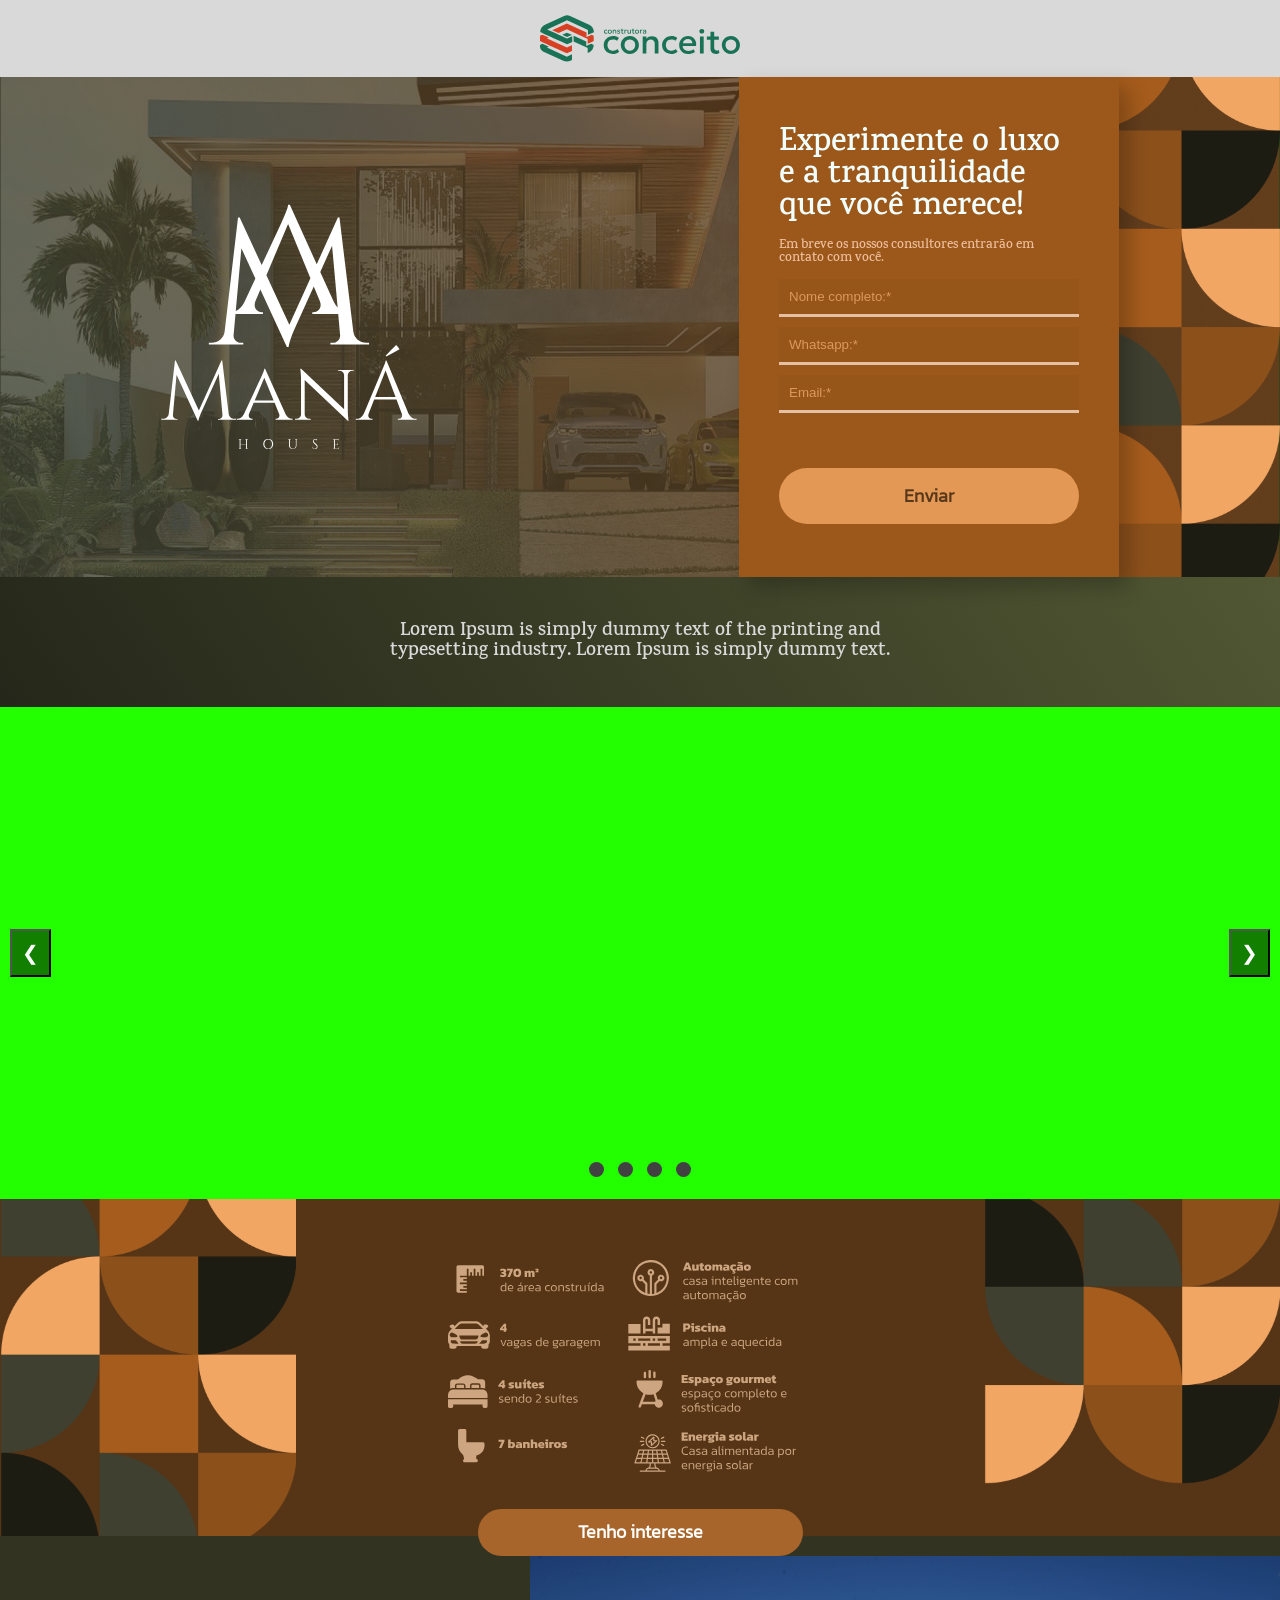
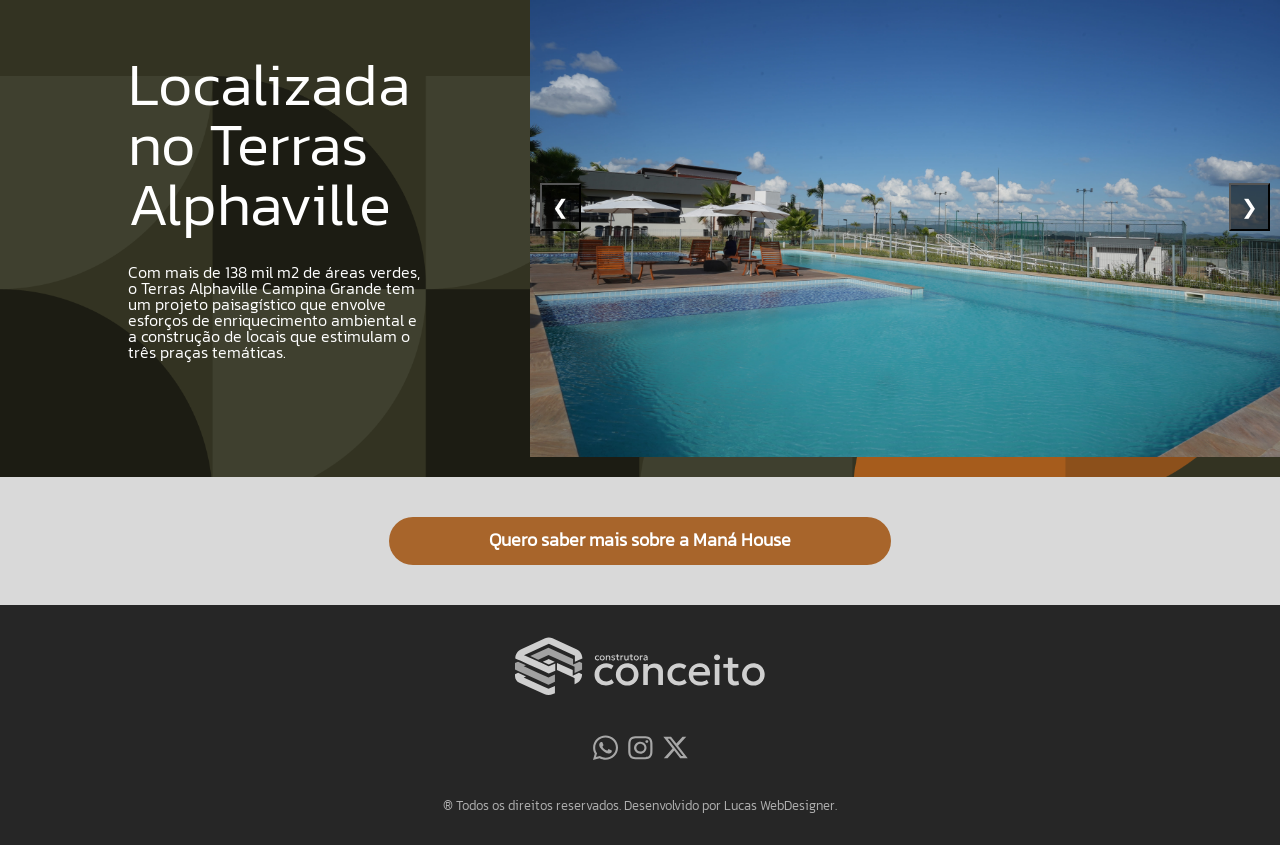
==== commit 66d02753: "Update and rename index.php to index.html" ====
--- a/index.html
+++ b/index.html
@@ -2,209 +2,158 @@
 <html lang="pt-br">
 <head>
     <meta charset="UTF-8">
-    <meta http-equiv="X-UA-Compatible" content="IE=edge">
     <meta name="viewport" content="width=device-width, initial-scale=1.0">
-    <title>Vienna Residence - Reserva</title>
-    <link rel="icon" type="image/x-icon" href="img/favicon.svg">
+    <title>Maná House - Construtora Conceito</title>
     <link rel="stylesheet" href="style.css">
+    <script src="script.js"></script>
+    <link rel="icon" type="image/x-icon" href="assets/img/favicon.png">
 </head>
 <body>
+    <header>
+        <img class="logo-conceito" src="assets/img/logo-conceito.svg" alt="Construtora Conceito">
+    </header>
 
-<header>
-    <div class="logos-cabeca">
-        <div class="logo"><img class="vienna-cabeca" src="img/vienna-branco.svg"></div><div class="logo2"><img class="conceito-cabeca" src="img/conceito-colorido.svg"></div></div>
-</header>
+<div class="main">
 
-<main>
+    <div class="banner-p">
+        <img class="logo-mana" src="assets/img/logo-mana.svg" alt="Maná House">
 
-    <div class="text">
-        <h1>Reservas</h1>
-    </div>
+        <div class="formulario">
 
-<div class="aps">
+            <div class="text">
+                <h1>Experimente o luxo e a tranquilidade que você merece!</h1>
+                <h2>Em breve os nossos consultores entrarão em contato com você.</h2>
+            </div>
 
-    <div class="quarto">
-        <div class="quaI">
-            <h2>301</h2>
-            <h3>DISPONÍVEL</h3>
-
-            <a target="_blank" href="https://api.whatsapp.com/send?phone=83996271234&text=Olá, Lucas.%20Quero%20reservar%20um%20apartamento." class="btn"> RESERVAR </a>
-        </div>
-
-        <div class="quaII">
-            <h2>302</h2>
-            <h3>DISPONÍVEL</h3>
+            <form action="email.php" class="inputs" method="post">
+                <input id="nome" name="nome" type="text" placeholder="Nome completo:*" required="required">
+                <input id="whatsapp" name="whatsapp" type="tel" required="required" placeholder="Whatsapp:*">
+                <input id="email" name="email" type="email" placeholder="Email:*" required="required">
+		    <div id="email-enviado">
+			<?php
+			if(isset($_GET['enviado']) && $_GET['enviado'] == 'email-enviado') {
+			    echo "Email enviado!";
+			}
+			?>
+		    </div>
+                <button class="btn" id="enviar" type="submit">Enviar</button>
+            </form>
             
-            <a target="_blank" href="https://api.whatsapp.com/send?phone=83996271234&text=Olá, Lucas.%20Quero%20reservar%20um%20apartamento." class="btn"> RESERVAR </a>
-
- 
-        </div>
-
-        <div class="quaIII">
-            <h2>303</h2>
-            <h3>VENDIDO</h3>
-
-        </div>
-
-        <div class="quaIV">
-            <h2>304</h2>
-            <h3>RESERVADO</h3>
-
-        </div>
-
-        <div class="quaV">
-            <h2>305</h2>
-            <h3>DISPONÍVEL</h3>
-            
-            <a target="_blank" href="https://api.whatsapp.com/send?phone=83996271234&text=Olá, Lucas.%20Quero%20reservar%20um%20apartamento." class="btn"> RESERVAR </a>
-
 
         </div>
     </div>
 
-    <div class="terceiro">
-        <div class="terI">
-            <h2>201</h2>
-            <h3>RESERVADO</h3>
+    <div class="bar">
+        <div class="text">
+            <p>Lorem Ipsum is simply dummy text of the printing and typesetting industry. Lorem Ipsum is simply dummy text.</p>
+        </div>
+    </div>
+    
+    <div class="banner-slide"> <!--Banner-->
+        <img src="assets/img/slide/img1.png" alt="Banner 1" class="active" style="width: 100%;">
+        <img src="assets/img/slide/img2.png" alt="Banner 2" style="width: 100%;">
+        <img src="assets/img/slide/img3.png" alt="Banner 3" style="width: 100%;">
+        <img src="assets/img/slide/img.jpeg" alt="Banner 4" style="width: 100%;">
+        <div class="slide-navigation">
+            <span class="dot" onclick="currentSlide(1)"></span>
+            <span class="dot" onclick="currentSlide(2)"></span>
+            <span class="dot" onclick="currentSlide(3)"></span>
+            <span class="dot" onclick="currentSlide(4)"></span>
+        </div>
+        <button class="prev" onclick="changeSlide(-1)">&#10094;</button>
+        <button class="next" onclick="changeSlide(1)">&#10095;</button>
+    </div>
+    
+ 
 
+    <div class="vant">
+        <img class="vant-img" src="assets/img/vant.svg" alt="Vantagens da Maná House">
+        <a class="btn" href="#">Tenho interesse</a>
+    </div>
+
+    <div class="localiza">
+        <div class="textContent">
+            <div class="titleContent">
+            <h2>Localizada<br>
+                no Terras<br>
+                Alphaville</h2>
+            </div>
+            <div class="spanContent">
+                <p>Com mais de 138 mil m2 de áreas verdes,<br>
+                    o Terras Alphaville Campina Grande tem <br>
+                    um projeto paisagístico que envolve <br>
+                    esforços de enriquecimento ambiental e <br>
+                    a construção de locais que estimulam o <br>
+                    três praças temáticas.</p>
+            </div>
         </div>
-
-        <div class="terII">
-            <h2>202</h2>
-            <h3>VENDIDO</h3>
-
-
-        </div>
-
-        <div class="terIII">
-            <h2>203</h2>
-            <h3>DISPONÍVEL</h3>
-            
-            <a target="_blank" href="https://api.whatsapp.com/send?phone=83996271234&text=Olá, Lucas.%20Quero%20reservar%20um%20apartamento." class="btn"> RESERVAR </a>
-
-
-        </div>
-
-        <div class="terIV">
-            <h2>204</h2>
-            <h3>DISPONÍVEL</h3>
-
-            <a target="_blank" href="https://api.whatsapp.com/send?phone=83996271234&text=Olá, Lucas.%20Quero%20reservar%20um%20apartamento." class="btn"> RESERVAR </a>
-
-        </div>
-
-        <div class="terV">
-            <h2>205</h2>
-            <h3>DISPONÍVEL</h3>
-
-            <a target="_blank" href="https://api.whatsapp.com/send?phone=83996271234&text=Olá, Lucas.%20Quero%20reservar%20um%20apartamento." class="btn"> RESERVAR </a>
-
+        <div class="slide-terras">
+            <div class="slide-container">
+                <img src="assets/img/slide/1.jpg" alt="" style="width: 750px;">
+                <img src="assets/img/slide/2.jpg" alt="" style="width: 750px;">
+                <img src="assets/img/slide/3.jpg" alt="" style="width: 750px;">
+                <img src="assets/img/slide/4.jpg" alt="" style="width: 750px;">
+            </div>
+            <button class="prev" onclick="changeSlideTerras(-1)">&#10094;</button>
+            <button class="next" onclick="changeSlideTerras(1)">&#10095;</button>
         </div>
     </div>
 
-    <div class="segundo">
-        <div class="segI">
-            <h2>101</h2>
-            <h3>RESERVADO</h3>
+    <div class="cta-fim">
+        <a class="btn" href="#">Quero saber mais sobre a Maná House</a>
+    </div>
 
+</div>
 
+    <footer>
+        <img class="logo-footer" src="assets/img/conceito-branca.svg" alt="Construtora Conceito">
+
+        <div class="sociais">
+            <img src="assets/img/whats.svg" alt="whatsapp">
+            <img src="assets/img/insta.svg" alt="instagram">
+            <img src="assets/img/X.svg" alt="Twiter X">
         </div>
 
-        <div class="segII">
-            <h2>102</h2>
-            <h3>DISPONÍVEL</h3>
+        <p>® Todos os direitos reservados. Desenvolvido por Lucas WebDesigner.</p>
+    </footer>
+    <script>
+        // slide de banner
+        let currentSlide = 0;
+        const slides = document.querySelectorAll('.banner-slide img');
+        
+        // Função slide
+        function showSlide(n) {
+            slides.forEach(slide => slide.classList.remove('active'));
+            currentSlide = (n + slides.length) % slides.length;
+            slides[currentSlide].classList.add('active');
+            
+            // Navegação
+            const dots = document.querySelectorAll('.dot');
+            dots.forEach(dot => dot.classList.remove('active-dot'));
+            dots[currentSlide].classList.add('active-dot');
+        }
+        
+        function changeSlide(n) {
+            showSlide(currentSlide + n);
+        }
+        
+        // Slide a cada 3 segundos
+        setInterval(() => changeSlide(1), 3000);
 
-            <a target="_blank" href="https://api.whatsapp.com/send?phone=83996271234&text=Olá, Lucas.%20Quero%20reservar%20um%20apartamento." class="btn"> RESERVAR </a>
+        let currentSlideTerras = 0;
+        const slidesTerras = document.querySelectorAll('.slide-terras .slide-container img');
 
-        </div>
+        function showSlideTerras(n) {
+            slidesTerras.forEach(slide => slide.style.display = "none");
+            currentSlideTerras = (n + slidesTerras.length) % slidesTerras.length;
+            slidesTerras[currentSlideTerras].style.display = "block";
+        }
 
-        <div class="segIII">
-            <h2>103</h2>
-            <h3>DISPONÍVEL</h3>
+        function changeSlideTerras(n) {
+            showSlideTerras(currentSlideTerras + n);
+        }
 
-            <a target="_blank" href="https://api.whatsapp.com/send?phone=83996271234&text=Olá, Lucas.%20Quero%20reservar%20um%20apartamento." class="btn"> RESERVAR </a>
-
-
-        </div>
-
-        <div class="segIV">
-            <h2>104</h2>
-            <h3>VENDIDO</h3>
-
- 
-        </div>
-
-        <div class="segV">
-            <h2>105</h2>
-            <h3>DISPONÍVEL</h3>
-
-            <a target="_blank" href="https://api.whatsapp.com/send?phone=83996271234&text=Olá, Lucas.%20Quero%20reservar%20um%20apartamento." class="btn"> RESERVAR </a>
-
-        </div>
-
-    </div>
-
-    <div class="primeiro">
-        <div class="I">
-            <h2>001</h2>
-            <h3>RESERVADO</h3>
-
-        </div>
-
-        <div class="II">
-            <h2>002</h2>
-            <h3>DISPONÍVEL</h3>
-
-            <a target="_blank" href="https://api.whatsapp.com/send?phone=83996271234&text=Olá, Lucas.%20Quero%20reservar%20um%20apartamento." class="btn"> RESERVAR </a>
-
-        </div>
-
-        <div class="III">
-            <h2>003</h2>
-            <h3>RESERVADO</h3>
-
-
-        </div>
-
-        <div class="IV">
-            <h2>004</h2>
-            <h3>DISPONÍVEL</h3>
-            
-            <a target="_blank" href="https://api.whatsapp.com/send?phone=83996271234&text=Olá, Lucas.%20Quero%20reservar%20um%20apartamento." class="btn"> RESERVAR </a>
-
-
-        </div>
-
-        <div class="V">
-            <h2>005</h2>
-            <h3>DISPONÍVEL</h3>
-
-            <a target="_blank" href="https://api.whatsapp.com/send?phone=83996271234&text=Olá, Lucas.%20Quero%20reservar%20um%20apartamento." class="btn"> RESERVAR </a>
-
-        </div>
-
-    </div>
-
-    
-</div>
-
-<div class="tipologia">
-    <h1>Tipologia</h1>
-    <img class="mapa" src="img/MAPA.webp">
-</div>
-
-</main>
-
-<footer>
-<div class="logo">
-    <img class="conceito-footer" src="img/conceito-branco.svg">
-</div>
-<div class="text-footer">
-    <h4>Construtora Conceito Empreendimentos LTDA</h4>
-    <h4>CNPJ: 34.301.425/0001-52</h4>
-</div>
-</footer>
-
-    
+        setInterval(() => changeSlideTerras(1), 3000);
+    </script>
 </body>
 </html>
--- a/style.css
+++ b/style.css
@@ -1,315 +1,444 @@
-html, body, div, span, applet, object, iframe,
-h1, h2, h3, h4, h5, h6, p, blockquote, pre,
-a, abbr, acronym, address, big, cite, code,
-del, dfn, em, img, ins, kbd, q, s, samp,
-small, strike, strong, sub, sup, tt, var,
-b, u, i, center,
-dl, dt, dd, ol, ul, li,
-fieldset, form, label, legend,
-table, caption, tbody, tfoot, thead, tr, th, td,
-article, aside, canvas, details, embed, 
-figure, figcaption, footer, header, hgroup, 
-menu, nav, output, ruby, section, summary,
-time, mark, audio, video {
-	margin: 0;
-	padding: 0;
-	border: 0;
-	font-size: 100%;
-	font: inherit;
-	vertical-align: baseline;
-}
-
-
-@keyframes colors {
-  0% {
-    background-position: 0% 50%;
-  }
-  50% {
-    background-position: 100% 50%;
-  }
-  100% {
-    background-position: 0% 50%;
-  }
-}
-a {
-  text-decoration: none;
-}
-article, aside, details, figcaption, figure, 
-footer, header, hgroup, menu, nav, section {
-	display: block;
-}
-body {
-	line-height: 1;
-    font-family: 'Montserrat', sans-serif;
-}
-ol, ul {
-	list-style: none;
-}
-blockquote, q {
-	quotes: none;
-}
-blockquote:before, blockquote:after,
-q:before, q:after {
-	content: '';
-	content: none;
-}
-table {
-	border-collapse: collapse;
-	border-spacing: 0;
-}
-/*--------------FONTS------------------*/
-
-
-/*-------------------------------------------------------------*/
-@font-face {
-    font-family: 'Montserrat-Bold';
-    font-style: normal;
-    src: url('fonts/Montserrat-Bold.ttf') format('truetype');
-  } 
-  @font-face {
-    font-family: 'Montserrat-SemiBold';
-    font-style: normal;
-    src: url('fonts/Montserrat-SemiBold.ttf') format('truetype');
-  } 
-  @font-face {
-    font-family: 'Montserrat-Medium';
-    font-style: normal;
-    src: url('fonts/Montserrat-Medium.ttf') format('truetype');
-  } 
-  @font-face {
-    font-family: 'Montserrat-Ligth';
-    font-style: normal;
-    src: url('fonts/Montserrat-Light.ttf') format('truetype');
-  } 
-
-header {
-  background: rgb(187 187 187 / 27%);
- 
-  mix-blend-mode: normal;
-  -webkit-backdrop-filter: blur(5px);
-  backdrop-filter: blur(10px);
-
-  position:fixed;
-  height: 56px;
-  z-index: 1;
-  width: 100vw;
-}
-
-.logos-cabeca {
-    display: flex;
-    flex-direction: row;
-
-    justify-content: space-between; 
-    align-items: flex-start;
-
-    padding: 0px 30px 0px 30px;
-}
-.conceito-cabeca {
-    width: 110px;
-}
-
-.vienna-cabeca {
-    position: fixed;
-
-    width: 150px;
-    
-    padding: 20px;
-
-    border-radius: 0 0 60px 60px;
-    
-    background: rgb(16,15,42);
-
-    background-image: linear-gradient(45deg, rgb(16,15,42), rgb(37 102 149), rgb(29 28 68), rgb(16,15,42) );
-    background-size: 300% 300%;
-    animation: colors 5s ease infinite;
-
-}
-
-/*------------MAIN-------------*/
-main {
-    background-image: url('img/bg.webp');
-    background-color: #1f1f1f; /* Used if the image is unavailable */
-    background-position: center; /* Center the image */
-    background-repeat: no-repeat; /* Do not repeat the image */
-    background-size: cover; /* Resize the background image to cover the entire container */
-    background-attachment: fixed;
-
-    padding: 50px;
-
-    display: flex;
-    flex-direction: column;
-    justify-content: center;
-    align-items: center;
-}
-/*-------------------------*/
-
-h1 {
-    font-family: 'Montserrat-Bold';
-    font-size: 4rem;
-    color: #fff;
-    margin: 74px 0 40px 0;
-  }
-
-  h2 {
-    color: #ffffff;
-    font-family: 'Montserrat-Bold';
-    font-size: 2.5rem;
-
-  }
-
-  h3 {
-    color: #ffffff;
-    font-family: 'Montserrat-SemiBold';
-    text-transform: Uppercase;
-    font-size: 0.9rem;
-    margin-top: 5px;
-    user-select: none;
-  }
-
-  h4 {
-    color: #ffffff;
-    font-family: 'Montserrat-Ligth';
-    text-transform: Uppercase;
-    font-size: 0.8rem;
-    margin-top: 5px;
-    user-select: none;
-  }
-.btn {
-  background-color: #ffffff;
-
-  color:rgb(0, 105, 14);
-  
-  padding: 10px 20px 10px 20px;
-  margin: 5px;
-  font-family: 'Montserrat-SemiBold';
-  border-radius: 20px;
-}
-  /*---------------------------------------*/
-
-.aps {
-    display: flex;
-    flex-direction: column;
-    align-items: center;
-}
-.primeiro{
-    display: flex;
-    flex-wrap: wrap;
-}
-.segundo{
-    display: flex;
-    flex-wrap: wrap;
-}
-.terceiro{
-    display: flex;
-    flex-wrap: wrap;
-}
-.quarto{
-    display: flex;
-    flex-wrap: wrap;
-}
-
-.I, .II, .III, .IV, .V, 
-.segI, .segII, .segIII, .segIV, .segV, 
-.terI, .terII, .terIII, .terIV, .terV, 
-.quaI, .quaII, .quaIII, .quaIV, .quaV {
-
-    display: flex;
-    flex-direction: column;
-    align-items: center;
-    justify-content: center;
-    width: 150px;
-    height: 150px;
-
-    border-radius:  80px 0 80px 0;
-
-    background: #00aa3e;
-
-
-    padding: 20px;
-    margin: 5px;
-  
-  }
-
-
-  footer {
-    background: #06101e;
-    background-image: linear-gradient(45deg, rgb(16,15,42), rgb(37 102 149), rgb(29 28 68), rgb(16,15,42) );
-    background-size: 300% 300%;
-    animation: colors 5s ease infinite;
-
-    display: flex;
-    flex-direction: column;
-    justify-content: center;
-    align-items: center;
-
-    padding: 40px;
-  
-  }
-
-.conceito-footer {
-  width: 200px;
-}
-  
-.text-footer {
-  display: flex;
-  flex-direction: column;
-  align-items: center;
-}
-
-.text-footer h4 {
-  font-size: 0.6rem;
-  letter-spacing: 1px;
-}
-
-.I, .IV, .segI, .segIII, .terI, .terII, .terIII, .quaII, .quaIII, .quaV {
-	background: rgb(255, 38, 0);
-}
-.segIV {
-	background: #101546;
-}
-.tipologia {
-  display: flex;
-  flex-direction: column;
-  justify-content: center;
-  align-items: center;
-}
-
-.mapa {
-  width: 70vw;
-}
-/* ------------------ CELULAR ------------------ */
-@media only screen and (max-width: 700px) {
-
-  .conceito-cabeca {
-    display: none;
-  }
-
-  h1 {
-    margin: 180px 0 40px 0;
-  }
-
-  .I, .II, .III, .IV, .V, 
-  .segI, .segII, .segIII, .segIV, .segV, 
-  .terI, .terII, .terIII, .terIV, .terV, 
-  .quaI, .quaII, .quaIII, .quaIV, .quaV {
-    width: 70vw;
-}
-.primeiro, .segundo, .terceiro, .quarto {
-  flex-direction: column-reverse;
-}
-}
-/*
-DISPONÍVEL:
-
-background: #00aa3e;
-background: linear-gradient(73deg, #D4FF00 0%, #00AA3E 35%, #00aa3ebd 100%);
-
-RESERVADO:
-
-background: rgb(255, 38, 0);
-background: linear-gradient(73deg, rgb(255, 17, 0) 0%, rgb(255, 60, 0) 35%, rgba(255, 124, 106, 0.822) 100%);
-
-VENDIDO:
-
-background: #101546;
-background: #3b7c95 0%, #101546 35%, #153636bd 100%); ----*/
+        @font-face {
+            font-family: "Karma";
+            src: 
+            url(assets/fonts/Karma-SemiBold.ttf),
+            url(assets/fonts/Karma-Light.ttf),
+            url(assets/fonts/Karma-Medium.ttf),
+            url(assets/fonts/Karma-Regular.ttf)
+            url(assets/fonts/Karma-Bold.ttf);
+        }
+
+        @font-face {
+            font-family: "Kanit-Regular";
+            src: 
+            url(assets/fonts/Kanit/Kanit-Light.ttf)
+        }
+
+        @font-face {
+            font-family: "Kanit-Bold";
+            src:     
+            url(assets/fonts/Kanit/Kanit-Medium.ttf),
+        }
+
+        @font-face {
+            font-family: "Kanit-ExtraBold";
+            src: 
+            url(assets/fonts/Kanit/Kanit-Black.ttf)
+        }
+
+        html, body, div, span, applet, object, iframe,
+        h1, h2, h3, h4, h5, h6, p, blockquote, pre,
+        a, abbr, acronym, address, big, cite, code,
+        del, dfn, em, img, ins, kbd, q, s, samp,
+        small, strike, strong, sub, sup, tt, var,
+        b, u, i, center,
+        dl, dt, dd, ol, ul, li,
+        fieldset, form, label, legend,
+        table, caption, tbody, tfoot, thead, tr, th, td,
+        article, aside, canvas, details, embed, 
+        figure, figcaption, footer, header, hgroup, 
+        menu, nav, output, ruby, section, summary,
+        time, mark, audio, video {
+            margin: 0;
+            padding: 0;
+            border: 0;
+            font-size: 100%;
+            font: inherit;
+            vertical-align: baseline;
+            text-decoration: none;
+        }
+
+
+        /* HTML5 display-role reset for older browsers */
+        article, aside, details, figcaption, figure, 
+        footer, header, hgroup, menu, nav, section {
+            display: block;
+        }
+        body {
+            line-height: 1;
+            font-family: 'Kanit-Regular', sans-serif;
+        }
+        ol, ul {
+            list-style: none;
+        }
+        blockquote, q {
+            quotes: none;
+        }
+        blockquote:before, blockquote:after,
+        q:before, q:after {
+            content: '';
+            content: none;
+        }
+        table {
+            border-collapse: collapse;
+            border-spacing: 0;
+        }
+
+        .btn {
+
+            font-size: 1.1rem;
+            font-weight: 700;
+
+            font-family: 'Kanit-Regular';
+
+            background-color: #a8652b;
+            color:#ffffff;
+
+            border: none;
+            border-radius: 100px;
+            padding: 15px 100px;
+
+            cursor: pointer;
+        }
+
+        .btn:hover {
+            color: #58381A;
+            background-color: #EFA35D;
+
+            transition: 300ms;
+        }
+        /*------------------PLAY--------------------*/
+
+        header {
+            background: #D9D9D9;
+            display: flex;
+            flex-direction: column;
+            align-items: center;
+            justify-items: center;
+            padding: 15px;
+
+        }
+
+        .logo-conceito {
+            width: 200px;
+        }
+        .banner-p {
+            background-image: url('assets/img/bg1.png');
+            background-color: #264717;
+            background-position: center;
+            background-repeat: no-repeat;
+            background-size: cover;
+            height: 500px;
+
+            display: flex;
+            flex-direction: row;
+            justify-content: space-around;
+        }
+
+        .formulario {
+            display: flex;
+            flex-direction: column;
+            justify-content: center;
+
+            max-width: 300px;
+
+            background-color: #9B581A;
+
+            padding: 40px;
+
+            justify-content: space-evenly;
+
+            box-shadow: #0000003b 10px 10px 20px;
+        }
+
+        form .btn {
+            background-color: #e39855;
+            color: #58381A;
+        }
+
+        form .btn:hover {
+            background-color: #ffc592;
+            color: #58381A;
+        }
+
+        .inputs {
+            display: flex;
+            flex-direction: column;
+            justify-content: center;
+        }
+
+        input {
+            background-color: #00000009;
+            box-shadow: 0 0 0 0;
+            outline: 0;
+            margin-bottom: 10px;
+            padding: 10px;
+            color: #e4c1a4;
+
+
+
+            border-top-width: 0px;
+            border-right-width: 0px;
+            border-bottom-width: 3px;
+            border-left-width: 0px;
+            border-top-style: none;
+            border-right-style: none;
+            border-bottom-style: solid;
+            border-left-style: none;
+            border-top-color: initial;
+            border-right-color: initial;
+            border-bottom-color: initial;
+            border-left-color: initial;
+            border-image-source: initial;
+            border-image-slice: initial;
+            border-image-width: initial;
+            border-image-outset: initial;
+            border-image-repeat: initial;
+        }
+
+        input::placeholder {
+            color: #DC995D;
+        }
+
+        .banner-p .btn {
+            margin-top: 45px;
+        }
+
+        .logo-mana {
+            width: 20vw;
+        }
+
+
+        .bar {
+            background: rgb(81,87,51);
+            background: linear-gradient(235deg, rgba(81,87,51,1) 0%, rgba(37,39,26,1) 100%);
+
+            height: 130px;
+
+            display: flex;
+            flex-direction: column;
+            align-items: center;
+            justify-content: center;
+        }
+
+        .titleContent {
+            font-size: 60px;
+        }
+
+        .spanContent {
+            margin-top: 30px
+        }
+
+        .bar .text {
+            max-width: 40vw;
+            text-align: center;
+            color: #D9D9D9;
+            font-family: 'Karma';
+            font-weight: 600;
+            font-size: 1.2rem;
+        }
+
+        .formulario .text h1 {
+            font-family: 'Karma';
+            font-size: 2rem;
+            font-weight: 800;
+            color: azure;
+            margin-bottom: 15px;
+        }
+        .formulario .text h2 {
+            font-family: 'Karma';
+            font-size: 0.8rem;
+            font-weight: Light;
+            color: rgb(238, 189, 156);
+        }
+
+        /*--------- SLIDE ----------*/
+
+        .slide-terras {
+            margin-bottom: 20px;
+        }
+
+
+        /*--------- SLIDE ----------*/
+
+        .vant {
+            background-image: url('assets/img/bg2.png');
+            background-color: #264717;
+            background-position: center;
+            background-repeat: no-repeat;
+            background-size: cover;
+
+            position: relative;
+
+            display: flex;
+            flex-direction: column;
+            justify-items: center;
+            align-items: center;
+            padding: 60px;
+        }
+        .vant-img {
+            width: 30vw;
+        }
+
+        .vant .btn {
+            margin-top: 30px;
+            position: absolute;
+            bottom: -20px;
+        }
+
+        .localiza {
+            display: flex;
+            flex-direction: row;
+            align-items: center;
+
+            background-image: url('assets/img/bg3.png');
+            background-color: #264717;
+            background-position: center;
+            background-repeat: no-repeat;
+            background-size: cover;
+            
+        }
+
+        .cta-fim {
+            display: flex;
+            flex-direction: column;
+            justify-content: center;
+            align-items: center;
+            padding: 40px;
+
+            background-color: #D9D9D9;
+        }
+        /*------------------PLAY--------------------*/
+        footer {
+            display: flex;
+            flex-direction: column;
+            justify-content: space-around;
+            align-items: center;
+            padding: 20px;
+            height: 200px;
+
+            background-color: #262626;
+
+            font-family: "Kanit-Regular", sans-serif;
+            color: #AFAFAF;
+            font-size: 0.8rem;
+        }
+
+        .logo-footer {
+            width: 250px;
+        }
+
+        .sociais {
+            margin: 15px;
+            display: flex;
+            flex-direction: row;
+        }
+        .sociais img { 
+            width: 25px;
+        }
+
+        .sociais img:not(:last-child) {
+            margin-right: 10px;
+        }
+        /* Adicione estilos CSS para o slide de banner aqui */
+        .banner-slide {
+            position: relative;
+            max-width: 100%;
+            overflow: hidden;
+        }
+        .banner-slide img {
+            width: 100%;
+            height: auto;
+            display: none; /* Oculta os slides por padrão */
+            animation: fadeInOut 1s ease-in-out; /* Adiciona a animação de fade */
+        }
+        .banner-slide img.active {
+            display: block; /* Exibe o slide ativo */
+        }
+        .prev, .next {
+            position: absolute;
+            top: 50%;
+            transform: translateY(-50%);
+            font-size: 20px;
+            color: white;
+            background-color: rgba(0, 0, 0, 0.5);
+            padding: 10px;
+            cursor: pointer;
+            z-index: 1000;
+        }
+        .prev {
+            left: 10px;
+        }
+        .next {
+            right: 10px;
+        }
+
+        /* Define a animação de fade */
+        @keyframes fadeInOut {
+            10% {
+                opacity: 0;
+            }
+        }
+
+        .slide-navigation {
+            position: absolute;
+            bottom: 20px;
+            left: 50%;
+            transform: translateX(-50%);
+            z-index: 1000;
+        }
+
+        .dot {
+            height: 15px;
+            width: 15px;
+            background-color: #414141;
+            border-radius: 50%;
+            display: inline-block;
+            margin: 0 5px;
+            cursor: pointer;
+        }
+
+        .active-dot {
+            background-color: #ffffff;
+        }
+
+        .textContent {
+            flex: 1; /* Ocupa todo o espaço disponível */
+            margin-left: 10%;
+            color: #fff;
+        }
+
+        .slide-terras {
+            position: relative;
+            max-width: 100%;
+            overflow: hidden;
+            margin-top: 20px; /* Ajuste conforme necessário */
+        }
+
+        .slide-terras .slide-container {
+            display: flex;
+        }
+
+        .slide-terras .slide-container img {
+            width: 750px;
+            height: auto;
+            display: none; /* Oculta os slides por padrão */
+        }
+
+        .slide-terras .slide-container img:first-child {
+            display: block; /* Exibe o primeiro slide */
+        }
+
+        .slide-terras .prev,
+        .slide-terras .next {
+            position: absolute;
+            top: 50%;
+            transform: translateY(-50%);
+            font-size: 20px;
+            color: white;
+            background-color: rgba(0, 0, 0, 0.5);
+            padding: 10px;
+            cursor: pointer;
+            z-index: 1000;
+        }
+
+        .slide-terras .prev {
+            left: 10px;
+        }
+
+        .slide-terras .next {
+            right: 10px;
+        }
+
+
+
